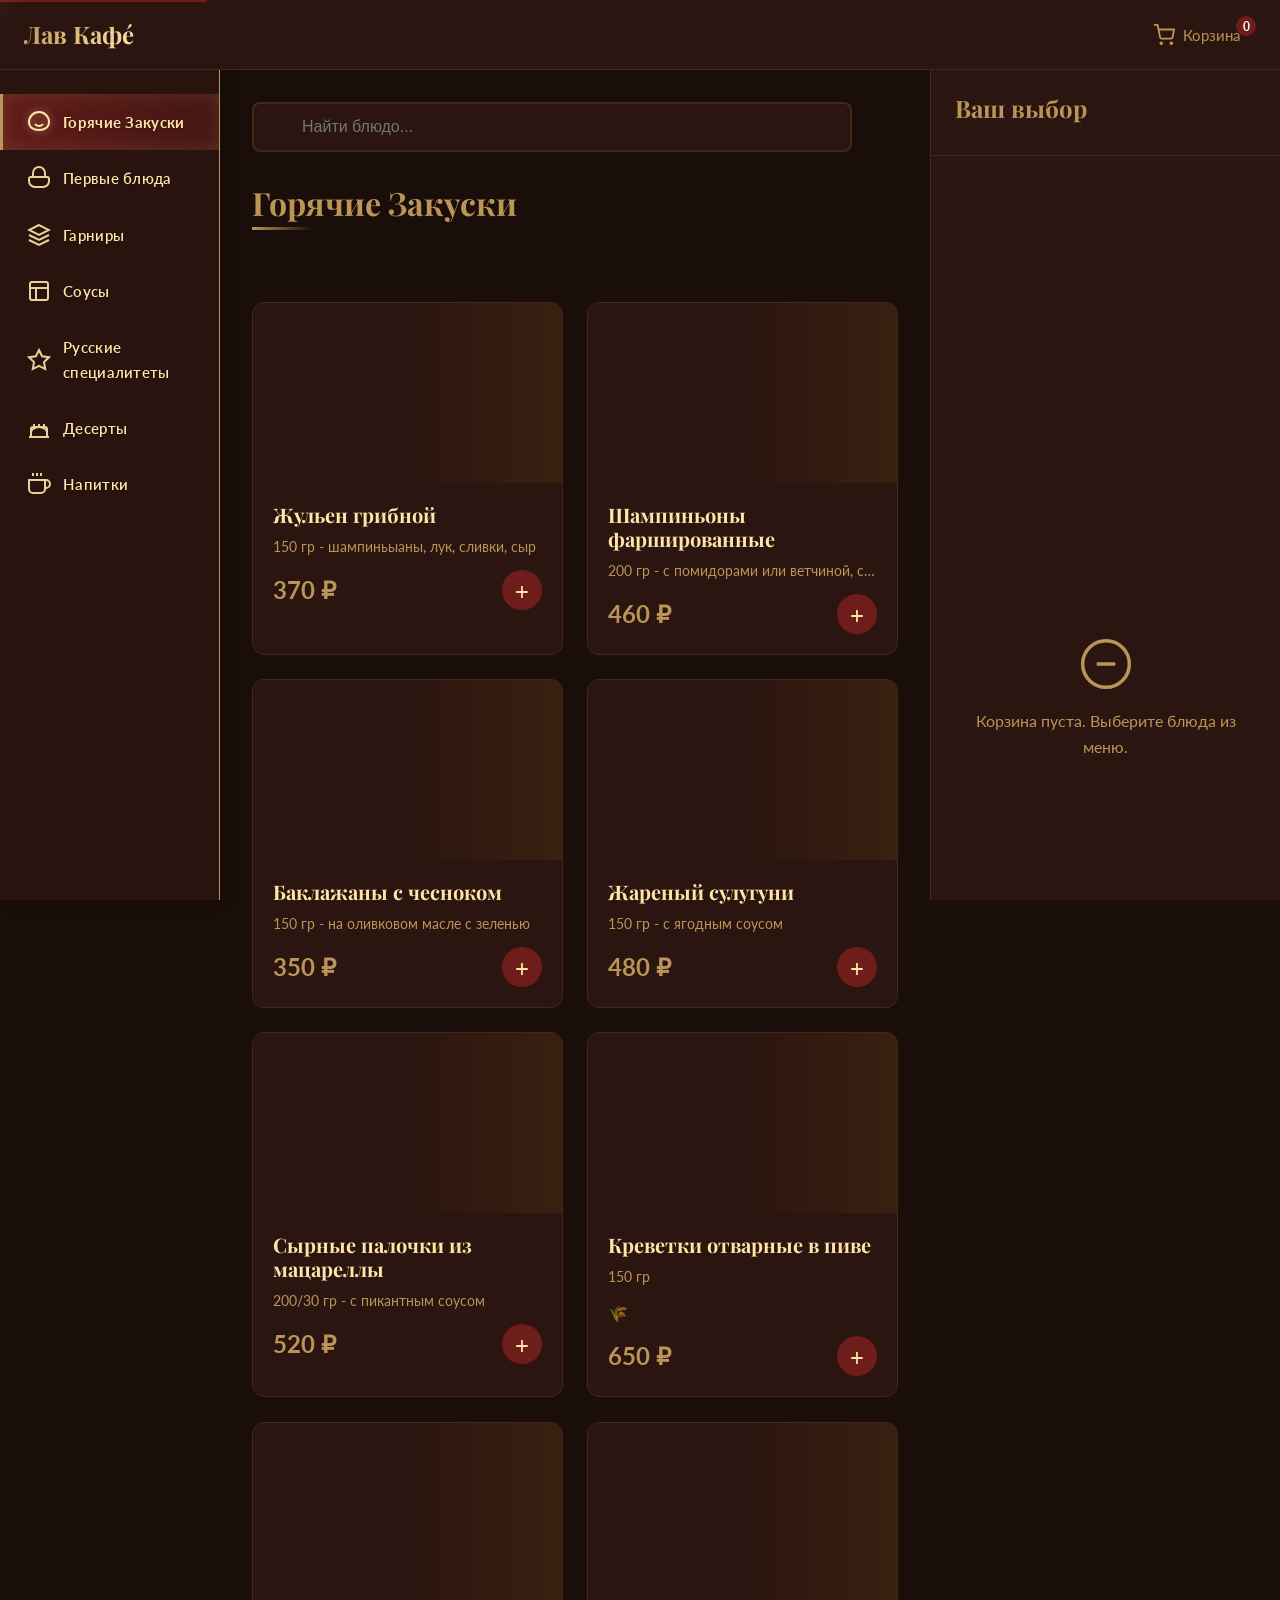
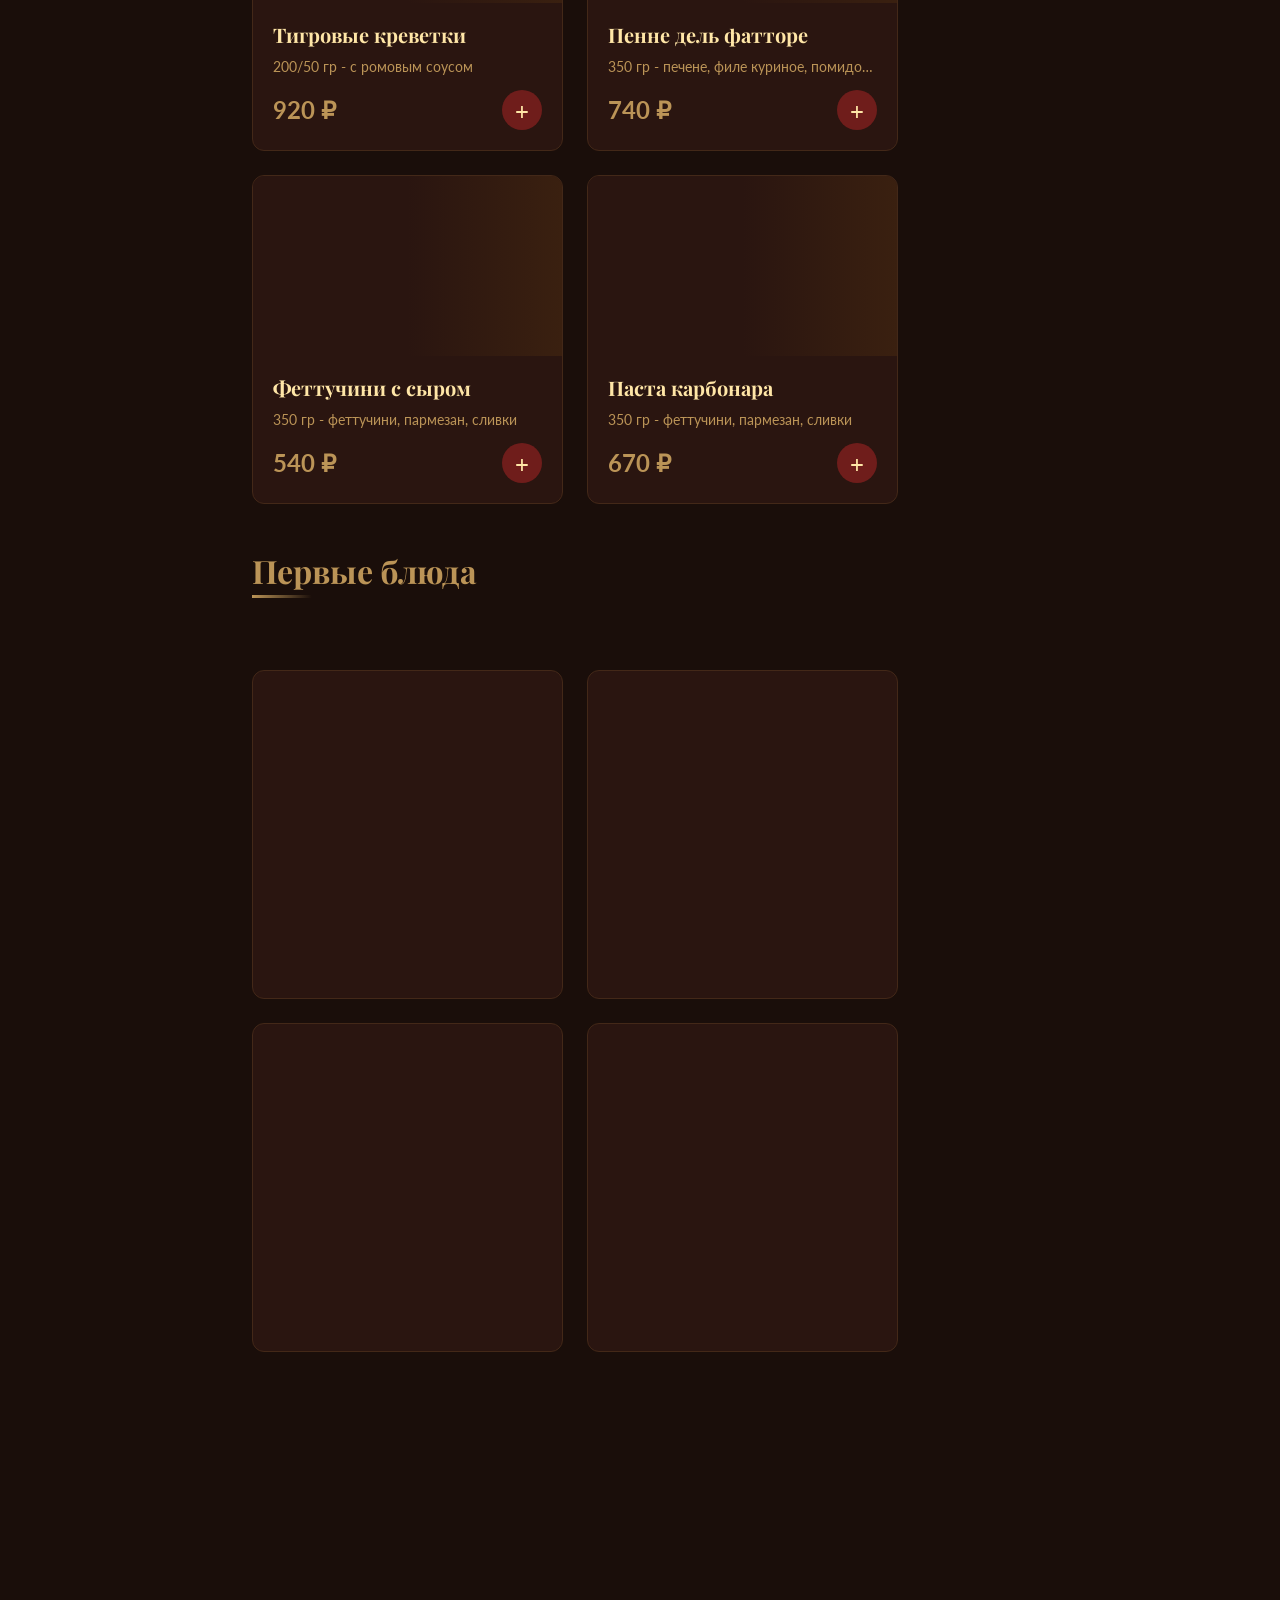
==== templates/menu.html @ f8b8e0e8 "Add files via upload" ====
<!DOCTYPE html>
<html lang="ru">
<head>
    <meta charset="UTF-8">
    <meta name="viewport" content="width=device-width, initial-scale=1.0">
    <title>Меню - Лав Кафé</title>
    <link rel="preconnect" href="https://fonts.googleapis.com">
    
    <!-- Preload des ressources critiques -->
    <link rel="preload" href="../static/css/base.css" as="style">
    <link rel="preload" href="../static/css/menu.css" as="style">
    <link rel="preload" href="../static/js/main.js" as="script">
    <link rel="preload" href="../static/js/cart.js" as="script">
    <link rel="preload" href="../static/js/menu.js" as="script">
    
    <link rel="stylesheet" href="../static/css/base.css">
    <link rel="stylesheet" href="../static/css/menu.css">
</head>
<body class="page-enter">
    <a href="#main-content" class="skip-link">Перейти к содержанию</a>
    
    <!-- TOP NAVBAR -->
    <nav class="navbar" role="navigation" aria-label="Основная навигация">
        <div class="navbar-content">
            <div class="navbar-left">
                <a href="index.html" class="logo-text">Лав Кафé</a>
            </div>
            
            <div class="navbar-center">
            </div>
            
            <div class="navbar-right">
                <button class="cart-toggle" id="cart-toggle-btn" type="button" aria-label="Корзина">
                    <svg aria-hidden="true" width="22" height="22" viewBox="0 0 24 24" fill="none" stroke="currentColor" stroke-width="2">
                        <circle cx="9" cy="21" r="1"></circle>
                        <circle cx="20" cy="21" r="1"></circle>
                        <path d="M1 1h4l2.68 13.39a2 2 0 0 0 2 1.61h9.72a2 2 0 0 0 2-1.61L23 6H6"></path>
                    </svg>
                    <span class="cart-text">Корзина</span>
                    <span class="cart-badge" id="cart-badge">0</span>
                </button>
                <button class="mobile-menu-btn" id="mobile-menu-btn">
                    <svg aria-hidden="true" width="24" height="24" viewBox="0 0 24 24" fill="none" stroke="currentColor" stroke-width="2">
                        <line x1="3" y1="12" x2="21" y2="12"></line>
                        <line x1="3" y1="6" x2="21" y2="6"></line>
                        <line x1="3" y1="18" x2="21" y2="18"></line>
                    </svg>
                </button>
            </div>
        </div>
    </nav>

    <!-- MAIN LAYOUT -->
    <div class="main-layout">
        <!-- CATEGORY SIDEBAR -->
        <aside class="category-sidebar" id="category-sidebar">
            <nav class="category-nav">
                <a href="#entrees" class="category-link active" data-category="entrees">
                    <span class="category-icon">
                        <svg width="24" height="24" viewBox="0 0 24 24" fill="none" stroke="currentColor" stroke-width="2">
                            <path d="M12 2a10 10 0 0 1 10 10c0 5-4 8-10 8s-10-3-10-8a10 10 0 0 1 10-10z"></path>
                            <path d="M8 14s1.5 2 4 2 4-2 4-2"></path>
                        </svg>
                    </span>
                    <span class="category-label">Горячие Закуски</span>
                </a>
                <a href="#soupes" class="category-link" data-category="soupes">
                    <span class="category-icon">
                        <svg width="24" height="24" viewBox="0 0 24 24" fill="none" stroke="currentColor" stroke-width="2">
                            <path d="M4 11h16a2 2 0 0 1 2 2v2a6 6 0 0 1-6 6H8a6 6 0 0 1-6-6v-2a2 2 0 0 1 2-2z"></path>
                            <path d="M6 11V7a6 6 0 0 1 12 0v4"></path>
                        </svg>
                    </span>
                    <span class="category-label">Первые блюда</span>
                </a>
                <a href="#plats" class="category-link" data-category="plats">
                    <span class="category-icon">
                        <svg width="24" height="24" viewBox="0 0 24 24" fill="none" stroke="currentColor" stroke-width="2">
                            <path d="M12 2L2 7l10 5 10-5-10-5z"></path>
                            <path d="M2 17l10 5 10-5"></path>
                            <path d="M2 12l10 5 10-5"></path>
                        </svg>
                    </span>
                    <span class="category-label">Гарниры</span>
                </a>
                <a href="#accompagnements" class="category-link" data-category="accompagnements">
                    <span class="category-icon">
                        <svg width="24" height="24" viewBox="0 0 24 24" fill="none" stroke="currentColor" stroke-width="2">
                            <rect x="3" y="3" width="18" height="18" rx="2" ry="2"></rect>
                            <line x1="3" y1="9" x2="21" y2="9"></line>
                            <line x1="9" y1="21" x2="9" y2="9"></line>
                        </svg>
                    </span>
                    <span class="category-label">Соусы</span>
                </a>
                <a href="#specialites" class="category-link" data-category="specialites">
                    <span class="category-icon">
                        <svg width="24" height="24" viewBox="0 0 24 24" fill="none" stroke="currentColor" stroke-width="2">
                            <path d="M12 2l3.09 6.26L22 9.27l-5 4.87 1.18 6.88L12 17.77l-6.18 3.25L7 14.14 2 9.27l6.91-1.01L12 2z"></path>
                        </svg>
                    </span>
                    <span class="category-label">Русские специалитеты</span>
                </a>
                <a href="#desserts" class="category-link" data-category="desserts">
                    <span class="category-icon">
                        <svg width="24" height="24" viewBox="0 0 24 24" fill="none" stroke="currentColor" stroke-width="2">
                            <path d="M20 21v-8a2 2 0 0 0-2-2H6a2 2 0 0 0-2 2v8"></path>
                            <path d="M4 16s.5-2 2-3 4-2 6-2 4.5 1 6 2 2 3 2 3"></path>
                            <path d="M2 21h20"></path>
                            <path d="M7 8v3M12 8v3M17 8v3"></path>
                        </svg>
                    </span>
                    <span class="category-label">Десерты</span>
                </a>
                <a href="#boissons" class="category-link" data-category="boissons">
                    <span class="category-icon">
                        <svg width="24" height="24" viewBox="0 0 24 24" fill="none" stroke="currentColor" stroke-width="2">
                            <path d="M18 8h1a4 4 0 0 1 0 8h-1"></path>
                            <path d="M2 8h16v9a4 4 0 0 1-4 4H6a4 4 0 0 1-4-4V8z"></path>
                            <line x1="6" y1="1" x2="6" y2="4"></line>
                            <line x1="10" y1="1" x2="10" y2="4"></line>
                            <line x1="14" y1="1" x2="14" y2="4"></line>
                        </svg>
                    </span>
                    <span class="category-label">Напитки</span>
                </a>
            </nav>
        </aside>

        <!-- MAIN CONTENT -->
        <main class="main-content" role="main" id="main-content">
            <!-- SEARCH BAR -->
            <div class="search-bar">
                <svg aria-hidden="true" class="search-icon" width="20" height="20" viewBox="0 0 24 24" fill="none" stroke="currentColor" stroke-width="2">
                    <circle cx="11" cy="11" r="8"></circle>
                    <path d="m21 21-4.35-4.35"></path>
                </svg>
                <input 
                    type="text" 
                    id="search-input" 
                    class="search-input" 
                    placeholder="Найти блюдо..."
                >
                <button class="search-clear" id="search-clear" style="display: none;">×</button>
            </div>

            <!-- MENU SECTIONS -->
            <div id="menu-container"></div>
            
            <!-- NO RESULTS MESSAGE -->
            <div class="no-results" id="no-results" style="display: none;">
                <svg aria-hidden="true" width="80" height="80" viewBox="0 0 24 24" fill="none" stroke="var(--color-text-muted)" stroke-width="1">
                    <circle cx="12" cy="12" r="10"></circle>
                    <line x1="12" y1="8" x2="12" y2="12"></line>
                    <line x1="12" y1="16" x2="12.01" y2="16"></line>
                </svg>
                <p>Блюда не найдены для "<span id="search-query"></span>"</p>
            </div>
        </main>

        <!-- CART PANEL -->
        <aside class="cart-panel" id="cart-panel" aria-label="Корзина">
            <div class="cart-header">
                <h3>Ваш выбор</h3>
                <div class="cart-table-info" id="cart-table-info"></div>
            </div>
            <div class="cart-content" id="cart-content"></div>
            <div class="cart-empty" id="cart-empty">
                <svg aria-hidden="true" width="56" height="56" viewBox="0 0 24 24" fill="none" stroke="var(--color-text-muted)" stroke-width="1.5">
                    <circle cx="12" cy="12" r="10"></circle>
                    <path d="M8 12h8"></path>
                </svg>
                <p>Корзина пуста. Выберите блюда из меню.</p>
            </div>
            <div class="cart-summary" id="cart-summary" style="display: none;">
                <div class="summary-row total">
                    <span>Итого</span>
                    <span id="total">0 ₽</span>
                </div>
                <button class="checkout-btn" id="clear-cart-btn" type="button">Очистить выбор</button>
            </div>
        </aside>
    </div>

    <!-- Mobile overlay + bottom bar -->
    <div class="cart-overlay" id="cart-overlay" aria-hidden="true"></div>
    <div class="mobile-bottom-bar" id="mobile-bottom-bar">
        <div class="bottom-bar-info">
            <div class="bottom-bar-count" id="bottom-bar-count">0 позиций</div>
            <div class="bottom-bar-total" id="bottom-bar-total">0 ₽</div>
        </div>
        <button class="bottom-bar-btn" id="bottom-bar-btn" type="button">Корзина</button>
    </div>
    
    <script src="../static/js/main.js" defer></script>
    <script src="../static/js/cart.js" defer></script>
    <script src="../static/js/menu.js" defer></script>
</body>
</html>
---- static/css/base.css ----
@import url('https://fonts.googleapis.com/css2?family=Playfair+Display:ital,wght@0,400;0,700;1,400&family=Lato:wght@300;400;700&display=swap');

:root {
  --color-crimson: #6F1D1B;
  --color-gold: #BB9457;
  --color-dark-brown: #432818;
  --color-amber: #99582A;
  --color-cream: #FFE6A7;
  --color-bg: #1a0e0a;
  --color-text: #FFE6A7;
  --color-text-muted: #BB9457;
  --color-surface: #2a1510;
  --color-border: #432818;
  --font-display: 'Playfair Display', serif;
  --font-body: 'Lato', sans-serif;
  --radius: 12px;
  --transition: 0.3s ease;
  --z-navbar: 100;
  --z-sidebar: 150;
  --z-overlay: 199;
  --z-modal: 200;
  --z-toast: 300;
  --z-cursor: 9999;
}

*,
*::before,
*::after {
  box-sizing: border-box;
  margin: 0;
  padding: 0;
}

html {
  scroll-behavior: smooth;
  font-size: 16px;
}

body {
  font-family: var(--font-body);
  background-color: var(--color-bg);
  color: var(--color-text);
  line-height: 1.6;
  -webkit-font-smoothing: antialiased;
  -moz-osx-font-smoothing: grayscale;
}

h1, h2, h3, h4, h5, h6 {
  font-family: var(--font-display);
  font-weight: 700;
  line-height: 1.2;
  margin-bottom: 1rem;
}

h1 {
  font-size: clamp(2.5rem, 5vw, 4rem);
}

h2 {
  font-size: clamp(2rem, 4vw, 3rem);
}

h3 {
  font-size: clamp(1.5rem, 3vw, 2rem);
}

p {
  margin-bottom: 1rem;
}

a {
  color: var(--color-gold);
  text-decoration: none;
  transition: color var(--transition);
}

a:hover {
  color: var(--color-cream);
}

img {
  max-width: 100%;
  height: auto;
  display: block;
}

button {
  font-family: var(--font-body);
  cursor: pointer;
  border: none;
  background: none;
  transition: all var(--transition);
}

.container {
  width: 100%;
  max-width: 1200px;
  margin: 0 auto;
  padding: 0 1.5rem;
}

.btn {
  display: inline-block;
  padding: 1rem 2.5rem;
  font-size: 1rem;
  font-weight: 700;
  text-transform: uppercase;
  letter-spacing: 1px;
  border-radius: var(--radius);
  transition: all var(--transition);
  cursor: pointer;
  text-align: center;
}

[data-theme='dark'] {
  --color-crimson: #a8382d;
  --color-gold: #d3b06c;
  --color-dark-brown: #3e2721;
  --color-amber: #b56a2f;
  --color-cream: #f9f1d7;
  --color-bg: #1a120f;
  --color-text: #f3e7dd;
  --color-text-muted: #d1b39a;
  --color-surface: #291b14;
  --color-border: #5d3f2c;
}

.btn-primary {
  background: var(--color-crimson);
  color: var(--color-cream);
  border: 2px solid var(--color-crimson);
}

.btn-primary:hover {
  background: transparent;
  color: var(--color-crimson);
  transform: translateY(-2px);
  box-shadow: 0 8px 20px rgba(111, 29, 27, 0.3);
}

.btn-outline {
  background: transparent;
  color: var(--color-gold);
  border: 2px solid var(--color-gold);
}

.btn-outline:hover {
  background: var(--color-gold);
  color: var(--color-dark-brown);
  transform: translateY(-2px);
  box-shadow: 0 8px 20px rgba(187, 148, 87, 0.3);
}

.section {
  padding: 5rem 0;
}

.section-title {
  text-align: center;
  margin-bottom: 3rem;
  position: relative;
}

.section-title::after {
  content: '';
  display: block;
  width: 80px;
  height: 3px;
  background: linear-gradient(90deg, transparent, var(--color-gold), transparent);
  margin: 1rem auto 0;
}

@media (max-width: 768px) {
  .section {
    padding: 3rem 0;
  }
  
  .btn {
    padding: 0.875rem 2rem;
    font-size: 0.9rem;
  }
}

body {
  opacity: 1;
  transition: opacity 0.4s ease, transform 0.4s ease;
}

body.page-exit {
  opacity: 0;
  transform: translateY(-12px);
}

body.page-enter {
  opacity: 0;
  transform: translateY(12px);
}

.ripple {
  position: absolute;
  border-radius: 50%;
  background: radial-gradient(circle, rgba(187, 148, 87, 0.4) 0%, rgba(187, 148, 87, 0) 70%);
  transform: scale(0);
  animation: rippleEffect 0.6s ease-out;
  pointer-events: none;
}

@keyframes rippleEffect {
  to {
    transform: scale(3);
    opacity: 0;
  }
}

.cursor-glow {
  position: fixed;
  width: 40px;
  height: 40px;
  border-radius: 50%;
  background: radial-gradient(circle, rgba(187, 148, 87, 0.3) 0%, rgba(187, 148, 87, 0) 70%);
  pointer-events: none;
  z-index: var(--z-cursor);
  mix-blend-mode: screen;
  opacity: 0.15;
  transform: translate(-50%, -50%);
}

@media (max-width: 1024px) {
  .cursor-glow {
    display: none;
  }
}

.reveal {
  opacity: 0;
  transform: translateY(30px);
  transition: opacity 0.6s ease, transform 0.6s ease;
}

.reveal.visible {
  opacity: 1;
  transform: translateY(0);
}

.reveal-item {
  opacity: 0;
  transform: translateY(20px);
  transition: opacity 0.5s ease, transform 0.5s ease;
}

.reveal-item.visible {
  opacity: 1;
  transform: translateY(0);
}

*:focus-visible {
  outline: 2px solid var(--color-gold);
  outline-offset: 3px;
}

.skip-link {
  position: absolute;
  top: -40px;
  left: 0;
  background: var(--color-crimson);
  color: var(--color-cream);
  padding: 0.5rem 1rem;
  text-decoration: none;
  z-index: var(--z-toast);
  transition: top 0.3s ease;
}

.skip-link:focus {
  top: 0;
}

/* ===================================
   TOAST NOTIFICATION SYSTEM
   =================================== */

.toast-container {
  position: fixed;
  top: 1rem;
  right: 1rem;
  z-index: var(--z-toast);
  display: flex;
  flex-direction: column;
  gap: 0.75rem;
  pointer-events: none;
  max-width: 400px;
}

.toast {
  background: var(--color-surface);
  border: 1px solid var(--color-border);
  border-radius: var(--radius);
  padding: 1rem 1.25rem;
  box-shadow: 0 8px 24px rgba(0, 0, 0, 0.4);
  display: flex;
  align-items: flex-start;
  gap: 0.75rem;
  pointer-events: auto;
  animation: toastSlideIn 0.3s ease-out;
  transition: all 0.3s ease;
  min-width: 300px;
  position: relative;
  overflow: hidden;
}

.toast::before {
  content: '';
  position: absolute;
  left: 0;
  top: 0;
  bottom: 0;
  width: 4px;
  background: var(--color-gold);
}

.toast.toast-success::before {
  background: #4ade80;
}

.toast.toast-error::before {
  background: #ef4444;
}

.toast.toast-warning::before {
  background: #f59e0b;
}

.toast.toast-info::before {
  background: #3b82f6;
}

.toast-icon {
  flex-shrink: 0;
  width: 24px;
  height: 24px;
  display: flex;
  align-items: center;
  justify-content: center;
}

.toast-icon svg {
  width: 100%;
  height: 100%;
}

.toast.toast-success .toast-icon {
  color: #4ade80;
}

.toast.toast-error .toast-icon {
  color: #ef4444;
}

.toast.toast-warning .toast-icon {
  color: #f59e0b;
}

.toast.toast-info .toast-icon {
  color: #3b82f6;
}

.toast-content {
  flex: 1;
  min-width: 0;
}

.toast-title {
  font-weight: 600;
  color: var(--color-cream);
  margin-bottom: 0.25rem;
  font-size: 0.95rem;
}

.toast-message {
  color: var(--color-text-muted);
  font-size: 0.875rem;
  line-height: 1.4;
}

.toast-close {
  flex-shrink: 0;
  background: none;
  border: none;
  color: var(--color-text-muted);
  cursor: pointer;
  padding: 0;
  width: 20px;
  height: 20px;
  display: flex;
  align-items: center;
  justify-content: center;
  transition: color 0.2s ease;
  font-size: 1.25rem;
  line-height: 1;
}

.toast-close:hover {
  color: var(--color-cream);
}

.toast.toast-exit {
  animation: toastSlideOut 0.3s ease-in forwards;
}

@keyframes toastSlideIn {
  from {
    transform: translateX(calc(100% + 1rem));
    opacity: 0;
  }
  to {
    transform: translateX(0);
    opacity: 1;
  }
}

@keyframes toastSlideOut {
  from {
    transform: translateX(0);
    opacity: 1;
  }
  to {
    transform: translateX(calc(100% + 1rem));
    opacity: 0;
  }
}

/* Progress bar pour le timer */
.toast-progress {
  position: absolute;
  bottom: 0;
  left: 0;
  right: 0;
  height: 3px;
  background: rgba(187, 148, 87, 0.3);
  overflow: hidden;
}

.toast-progress-bar {
  height: 100%;
  background: var(--color-gold);
  animation: toastProgress 5s linear forwards;
}

.toast.toast-success .toast-progress-bar {
  background: #4ade80;
}

.toast.toast-error .toast-progress-bar {
  background: #ef4444;
}

.toast.toast-warning .toast-progress-bar {
  background: #f59e0b;
}

.toast.toast-info .toast-progress-bar {
  background: #3b82f6;
}

@keyframes toastProgress {
  from {
    transform: translateX(0);
  }
  to {
    transform: translateX(-100%);
  }
}

/* Responsive */
@media (max-width: 768px) {
  .toast-container {
    top: auto;
    bottom: 1rem;
    right: 1rem;
    left: 1rem;
    max-width: none;
  }
  
  .toast {
    min-width: 0;
  }
  
  @keyframes toastSlideIn {
    from {
      transform: translateY(calc(100% + 1rem));
      opacity: 0;
    }
    to {
      transform: translateY(0);
      opacity: 1;
    }
  }
  
  @keyframes toastSlideOut {
    from {
      transform: translateY(0);
      opacity: 1;
    }
    to {
      transform: translateY(calc(100% + 1rem));
      opacity: 0;
    }
  }
}

/* ===================================
   PAGE LOADER
   =================================== */

.page-loader {
  position: fixed;
  inset: 0;
  background: var(--color-bg);
  display: flex;
  flex-direction: column;
  align-items: center;
  justify-content: center;
  z-index: 10000;
  opacity: 0;
  pointer-events: none;
  transition: opacity 0.3s ease;
}

.page-loader.active {
  opacity: 1;
  pointer-events: auto;
}

.loader-spinner {
  width: 60px;
  height: 60px;
  position: relative;
  margin-bottom: 1.5rem;
}

.loader-spinner::before,
.loader-spinner::after {
  content: '';
  position: absolute;
  inset: 0;
  border-radius: 50%;
  border: 3px solid transparent;
}

.loader-spinner::before {
  border-top-color: var(--color-gold);
  border-right-color: var(--color-gold);
  animation: loaderSpin 1.2s cubic-bezier(0.5, 0, 0.5, 1) infinite;
}

.loader-spinner::after {
  border-top-color: var(--color-cream);
  border-right-color: var(--color-cream);
  animation: loaderSpin 1.2s cubic-bezier(0.5, 0, 0.5, 1) infinite;
  animation-delay: 0.15s;
  opacity: 0.6;
}

@keyframes loaderSpin {
  0% {
    transform: rotate(0deg);
  }
  100% {
    transform: rotate(360deg);
  }
}

.loader-text {
  font-family: var(--font-display);
  font-size: 1.125rem;
  color: var(--color-gold);
  letter-spacing: 0.05em;
  animation: loaderPulse 1.5s ease-in-out infinite;
}

@keyframes loaderPulse {
  0%, 100% {
    opacity: 0.6;
  }
  50% {
    opacity: 1;
  }
}

.loader-ornament {
  width: 80px;
  height: 20px;
  margin-top: 1rem;
  opacity: 0.5;
}

/* Alternative: Barre de progression */
.loader-progress {
  width: 200px;
  height: 3px;
  background: rgba(187, 148, 87, 0.2);
  border-radius: 2px;
  overflow: hidden;
  margin-top: 1rem;
}

.loader-progress-bar {
  height: 100%;
  background: linear-gradient(90deg, var(--color-gold), var(--color-cream), var(--color-gold));
  background-size: 200% 100%;
  animation: loaderProgress 1.5s ease-in-out infinite;
}

@keyframes loaderProgress {
  0% {
    transform: translateX(-100%);
  }
  100% {
    transform: translateX(100%);
  }
}

/* ===================================
   NETWORK STATUS BANNER
   =================================== */

.network-status {
  position: fixed;
  top: 0;
  left: 0;
  right: 0;
  padding: 0.75rem 1rem;
  text-align: center;
  font-size: 0.875rem;
  font-weight: 600;
  z-index: 9999;
  transform: translateY(-100%);
  transition: transform 0.3s ease;
  display: flex;
  align-items: center;
  justify-content: center;
  gap: 0.5rem;
}

.network-status.show {
  transform: translateY(0);
}

.network-status.offline {
  background: linear-gradient(135deg, #dc2626 0%, #991b1b 100%);
  color: white;
}

.network-status.online {
  background: linear-gradient(135deg, #16a34a 0%, #15803d 100%);
  color: white;
}

.network-status-icon {
  width: 20px;
  height: 20px;
  display: flex;
  align-items: center;
  justify-content: center;
}

.network-status-icon svg {
  width: 100%;
  height: 100%;
}

@keyframes networkPulse {
  0%, 100% {
    opacity: 1;
  }
  50% {
    opacity: 0.6;
  }
}

/* ===================================
   MICRO-ANIMATIONS
   =================================== */

/* Effet press sur les boutons */
.btn,
button,
.payment-method-card,
.menu-item,
.cart-toggle,
.mobile-menu-btn,
.checkout-btn,
.auth-button {
  transition: transform 0.15s ease, box-shadow 0.15s ease;
}

.btn:active,
button:active,
.payment-method-card:active,
.cart-toggle:active,
.mobile-menu-btn:active,
.checkout-btn:active,
.auth-button:active {
  transform: scale(0.97);
}

/* Animation de focus améliorée pour les inputs */
input:focus,
textarea:focus,
select:focus {
  outline: none;
  border-color: var(--color-gold);
  box-shadow: 0 0 0 3px rgba(187, 148, 87, 0.2);
  transform: translateY(-1px);
  transition: all 0.2s ease;
}

/* Animation subtile au focus */
@keyframes inputFocusPulse {
  0% {
    box-shadow: 0 0 0 0 rgba(187, 148, 87, 0.4);
  }
  100% {
    box-shadow: 0 0 0 6px rgba(187, 148, 87, 0);
  }
}

input:focus,
textarea:focus {
  animation: inputFocusPulse 0.6s ease-out;
}

/* Hover avec élévation sur les items du menu */
.menu-item {
  transition: transform 0.2s ease, box-shadow 0.2s ease;
}

.menu-item:hover {
  transform: translateY(-2px);
  box-shadow: 0 8px 16px rgba(0, 0, 0, 0.3);
}

/* Animation bounce pour ajout au panier */
@keyframes cartBounce {
  0%, 100% {
    transform: scale(1);
  }
  25% {
    transform: scale(1.15);
  }
  50% {
    transform: scale(0.95);
  }
  75% {
    transform: scale(1.05);
  }
}

.cart-badge.animate {
  animation: cartBounce 0.4s ease;
}

/* Animation slide pour les items ajoutés */
@keyframes slideInCart {
  from {
    opacity: 0;
    transform: translateX(20px);
  }
  to {
    opacity: 1;
    transform: translateX(0);
  }
}

.cart-item.new {
  animation: slideInCart 0.3s ease-out;
}

/* Animation count-up pour les compteurs */
@keyframes countUp {
  from {
    opacity: 0;
    transform: translateY(10px);
  }
  to {
    opacity: 1;
    transform: translateY(0);
  }
}

.count-animate {
  animation: countUp 0.3s ease-out;
}

/* Effet de pulsation pour les badges */
@keyframes badgePulse {
  0%, 100% {
    transform: scale(1);
  }
  50% {
    transform: scale(1.1);
  }
}

.cart-badge:not(:empty) {
  animation: badgePulse 0.3s ease;
}

/* Transition fluide pour les changements de prix */
.price,
.total-amount,
.subtotal,
.service {
  transition: color 0.2s ease, transform 0.2s ease;
}

.price.updated,
.total-amount.updated {
  animation: priceUpdate 0.4s ease;
}

@keyframes priceUpdate {
  0%, 100% {
    transform: scale(1);
  }
  50% {
    transform: scale(1.05);
    color: var(--color-gold);
  }
}

/* Hover sur les liens et boutons */
a,
.btn,
button {
  transition: color 0.15s ease, background-color 0.15s ease, transform 0.15s ease;
}

/* Animation de chargement pour les boutons */
@keyframes buttonLoading {
  0%, 100% {
    opacity: 0.6;
  }
  50% {
    opacity: 1;
  }
}

button.loading,
.btn.loading {
  pointer-events: none;
  animation: buttonLoading 1s ease-in-out infinite;
}

/* Effet ripple déjà géré par initButtonRipple() dans main.js */

/* Transition pour les cartes */
.step-card,
.payment-method-card,
.order-details-card {
  transition: transform 0.2s ease, box-shadow 0.2s ease;
}

.step-card:hover,
.payment-method-card:hover {
  transform: translateY(-3px);
  box-shadow: 0 12px 24px rgba(0, 0, 0, 0.4);
}

/* Animation pour les éléments qui apparaissent */
.fade-in {
  animation: fadeIn 0.3s ease-in;
}

@keyframes fadeIn {
  from {
    opacity: 0;
  }
  to {
    opacity: 1;
  }
}

/* Animation pour les éléments qui disparaissent */
.fade-out {
  animation: fadeOut 0.3s ease-out forwards;
}

@keyframes fadeOut {
  from {
    opacity: 1;
  }
  to {
    opacity: 0;
  }
}

/* Shake animation pour les erreurs */
@keyframes shake {
  0%, 100% {
    transform: translateX(0);
  }
  10%, 30%, 50%, 70%, 90% {
    transform: translateX(-5px);
  }
  20%, 40%, 60%, 80% {
    transform: translateX(5px);
  }
}

.shake {
  animation: shake 0.4s ease;
}

/* Optimisation des performances */
.btn,
button,
.menu-item,
.cart-item,
input,
textarea {
  will-change: transform;
}

/* Désactiver les animations si l'utilisateur préfère */
@media (prefers-reduced-motion: reduce) {
  *,
  *::before,
  *::after {
    animation-duration: 0.01ms !important;
    animation-iteration-count: 1 !important;
    transition-duration: 0.01ms !important;
  }
}
---- static/css/menu.css ----
body {
  padding-top: 70px;
}

.navbar {
  position: fixed;
  top: 0;
  left: 0;
  right: 0;
  background: var(--color-surface);
  border-bottom: 1px solid var(--color-border);
  z-index: 100;
  height: 70px;
}

.navbar-content {
  display: flex;
  align-items: center;
  justify-content: space-between;
  height: 100%;
  padding: 0 1.5rem;
  max-width: 1920px;
  margin: 0 auto;
}

.navbar-left .logo-text {
  font-family: var(--font-display);
  font-size: 1.5rem;
  background: linear-gradient(135deg, #BB9457 0%, #FFE6A7 100%);
  -webkit-background-clip: text;
  -webkit-text-fill-color: transparent;
  background-clip: text;
}

.navbar-center .table-badge {
  background: var(--color-crimson);
  color: var(--color-cream);
  padding: 0.5rem 1.25rem;
  border-radius: 20px;
  font-weight: 700;
  font-size: 0.95rem;
}

.navbar-right {
  display: flex;
  align-items: center;
  gap: 1rem;
}

.cart-toggle {
  display: flex;
  align-items: center;
  gap: 0.5rem;
  background: transparent;
  color: var(--color-gold);
  padding: 0.5rem 1rem;
  border-radius: 8px;
  transition: all var(--transition);
  position: relative;
}

.cart-toggle:hover {
  background: rgba(187, 148, 87, 0.1);
}

.cart-badge {
  position: absolute;
  top: 0;
  right: 0;
  background: var(--color-crimson);
  color: white;
  width: 20px;
  height: 20px;
  border-radius: 50%;
  font-size: 0.75rem;
  font-weight: 700;
  display: flex;
  align-items: center;
  justify-content: center;
}

.cart-text {
  font-size: 0.95rem;
}

.mobile-menu-btn {
  display: none;
  color: var(--color-gold);
  padding: 0.5rem;
}

.main-layout {
  display: flex;
  min-height: calc(100vh - 70px);
  max-width: 1920px;
  margin: 0 auto;
}

.category-sidebar {
  width: 220px;
  background: rgba(42, 21, 16, 0.95);
  backdrop-filter: blur(10px);
  border-right: 1px solid var(--color-gold);
  position: sticky;
  top: 70px;
  height: calc(100vh - 70px);
  overflow-y: auto;
  flex-shrink: 0;
  box-shadow: 2px 0 12px rgba(0, 0, 0, 0.3);
}

.category-nav {
  padding: 1.5rem 0;
}

.category-link {
  display: flex;
  align-items: center;
  gap: 0.75rem;
  padding: 1rem 1.5rem;
  color: var(--color-cream);
  transition: all var(--transition);
  border-left: 3px solid transparent;
  position: relative;
  z-index: 1;
  cursor: pointer;
}

.category-link::before {
  content: '';
  position: absolute;
  inset: 0;
  background: rgba(187, 148, 87, 0.05);
  opacity: 0;
  transition: opacity var(--transition);
}

.category-link:hover {
  background: rgba(187, 148, 87, 0.15);
  color: var(--color-gold);
}

.category-link:hover::before {
  opacity: 1;
}

.category-link.active {
  background: linear-gradient(90deg, rgba(111, 29, 27, 0.8), rgba(111, 29, 27, 0.4));
  color: var(--color-cream);
  border-left-color: var(--color-gold);
  box-shadow: inset 0 0 20px rgba(187, 148, 87, 0.2);
}

.category-icon {
  display: flex;
  align-items: center;
  justify-content: center;
  width: 24px;
  height: 24px;
}

.category-icon svg {
  transition: transform var(--transition);
  stroke: currentColor;
  opacity: 0.9;
}

.category-link:hover .category-icon svg {
  transform: scale(1.1);
  opacity: 1;
}

.category-link.active .category-icon svg {
  opacity: 1;
  filter: drop-shadow(0 0 4px rgba(255, 230, 167, 0.5));
}

.category-label {
  font-size: 0.95rem;
  font-weight: 600;
  letter-spacing: 0.3px;
  text-shadow: 0 1px 2px rgba(0, 0, 0, 0.3);
}

.category-link.active .category-label {
  font-weight: 700;
}

.main-content {
  flex: 1;
  padding: 2rem;
  overflow-y: auto;
}

.search-bar {
  position: relative;
  max-width: 600px;
  margin-bottom: 2rem;
}

.search-icon {
  position: absolute;
  left: 1rem;
  top: 50%;
  transform: translateY(-50%);
  color: var(--color-text-muted);
  pointer-events: none;
}

.search-input {
  width: 100%;
  padding: 0.875rem 3rem 0.875rem 3rem;
  background: var(--color-surface);
  border: 2px solid var(--color-border);
  border-radius: 8px;
  color: var(--color-cream);
  font-size: 1rem;
  transition: all var(--transition);
  outline: none;
}

.search-input:focus {
  border-color: var(--color-gold);
  box-shadow: 0 0 0 3px rgba(187, 148, 87, 0.2);
}

.search-clear {
  position: absolute;
  right: 1rem;
  top: 50%;
  transform: translateY(-50%);
  background: none;
  border: none;
  color: var(--color-text-muted);
  font-size: 1.5rem;
  cursor: pointer;
  padding: 0.25rem 0.5rem;
  transition: color var(--transition);
}

.search-clear:hover {
  color: var(--color-cream);
}

.menu-section {
  margin-bottom: 3rem;
  content-visibility: auto;
  contain-intrinsic-size: 1px 900px;
}

.section-header {
  margin-bottom: 1.5rem;
}

.logo-text {
  font-family: var(--font-display);
  font-size: 1.5rem;
  color: var(--color-gold);
  font-weight: 700;
  text-decoration: none;
  transition: all var(--transition);
  cursor: pointer;
}

.logo-text:hover {
  color: var(--color-cream);
  text-shadow: 0 0 12px rgba(187, 148, 87, 0.6);
  transform: scale(1.02);
}

.section-title {
  font-family: var(--font-display);
  font-size: 2rem;
  color: var(--color-gold);
  position: relative;
  display: inline-block;
  padding-bottom: 0.5rem;
}

.section-title::after {
  content: '';
  position: absolute;
  bottom: 0;
  left: 0;
  width: 60px;
  height: 3px;
  background: linear-gradient(90deg, var(--color-gold), transparent);
}

.menu-grid {
  display: grid;
  grid-template-columns: repeat(auto-fill, minmax(300px, 1fr));
  gap: 1.5rem;
}

.menu-item {
  background: var(--color-surface);
  border: 1px solid var(--color-border);
  border-radius: var(--radius);
  overflow: hidden;
  transition: all var(--transition);
  cursor: pointer;
  content-visibility: auto;
  contain-intrinsic-size: 1px 320px;
}

.menu-item:hover {
  border-color: var(--color-gold);
  transform: translateY(-4px);
  box-shadow: 0 8px 24px rgba(187, 148, 87, 0.2);
}

.menu-item.just-added {
  animation: itemAddedFlash 0.45s ease;
}

@keyframes itemAddedFlash {
  0% {
    box-shadow: 0 0 0 rgba(187, 148, 87, 0);
    transform: translateY(0);
    border-color: var(--color-border);
  }
  45% {
    box-shadow: 0 10px 30px rgba(187, 148, 87, 0.28);
    transform: translateY(-2px);
    border-color: var(--color-gold);
  }
  100% {
    box-shadow: 0 0 0 rgba(187, 148, 87, 0);
    transform: translateY(0);
    border-color: var(--color-border);
  }
}

.item-image {
  width: 100%;
  height: 180px;
  background: linear-gradient(90deg, #2a1510 25%, #3a2010 50%, #2a1510 75%);
  background-size: 200% 100%;
  animation: shimmer 1.8s infinite;
  position: relative;
}

@keyframes shimmer {
  0% { background-position: -200% 0; }
  100% { background-position: 200% 0; }
}

.item-badge {
  position: absolute;
  top: 0.75rem;
  left: 0.75rem;
  padding: 0.375rem 0.75rem;
  border-radius: 6px;
  font-size: 0.75rem;
  font-weight: 700;
  text-transform: uppercase;
  letter-spacing: 0.5px;
}

.item-badge.populaire {
  background: var(--color-crimson);
  color: var(--color-cream);
}

.item-badge.nouveau {
  background: var(--color-amber);
  color: var(--color-cream);
}

.item-content {
  padding: 1.25rem;
}

.item-name {
  font-family: var(--font-display);
  font-size: 1.25rem;
  color: var(--color-cream);
  margin-bottom: 0.5rem;
}

.item-description {
  color: var(--color-text-muted);
  font-size: 0.9rem;
  margin-bottom: 0.75rem;
  overflow: hidden;
  text-overflow: ellipsis;
  white-space: nowrap;
}

.item-allergens {
  display: flex;
  gap: 0.5rem;
  margin-bottom: 1rem;
}

.allergen-icon {
  width: 20px;
  height: 20px;
  opacity: 0.6;
}

.item-footer {
  display: flex;
  align-items: center;
  justify-content: space-between;
}

.item-price {
  font-size: 1.5rem;
  font-weight: 700;
  color: var(--color-gold);
}

.add-to-cart-btn {
  width: 40px;
  height: 40px;
  border-radius: 50%;
  background: var(--color-crimson);
  color: var(--color-cream);
  border: none;
  font-size: 1.5rem;
  display: flex;
  align-items: center;
  justify-content: center;
  cursor: pointer;
  transition: all var(--transition);
  position: relative;
}

.add-to-cart-btn:hover {
  background: var(--color-gold);
  color: var(--color-dark-brown);
  transform: scale(1.1);
}

.add-to-cart-btn:active {
  animation: addPulse 0.3s ease;
}

@keyframes addPulse {
  0%, 100% { transform: scale(1); }
  50% { transform: scale(1.2); }
}

.no-results {
  text-align: center;
  padding: 4rem 2rem;
  color: var(--color-text-muted);
}

.no-results p {
  font-size: 1.1rem;
  margin-top: 1rem;
}

.cart-panel {
  width: 350px;
  background: var(--color-surface);
  border-left: 1px solid var(--color-border);
  position: sticky;
  top: 70px;
  height: calc(100vh - 70px);
  display: flex;
  flex-direction: column;
  flex-shrink: 0;
}

.cart-header {
  padding: 1.5rem;
  border-bottom: 1px solid var(--color-border);
}

.cart-header h3 {
  font-family: var(--font-display);
  font-size: 1.5rem;
  color: var(--color-gold);
  margin-bottom: 0.5rem;
}

.cart-table-info {
  font-size: 0.9rem;
  color: var(--color-text-muted);
}

.cart-content {
  flex: 1;
  overflow-y: auto;
  padding: 1rem;
}

.cart-item {
  background: rgba(67, 40, 24, 0.3);
  border-radius: 8px;
  padding: 1rem;
  margin-bottom: 0.75rem;
  position: relative;
  transition: opacity 0.22s ease, transform 0.22s ease, max-height 0.22s ease, margin 0.22s ease, padding 0.22s ease;
  max-height: 200px;
  opacity: 1;
}

.cart-item.removing {
  opacity: 0;
  transform: translateX(-12px);
  max-height: 0;
  margin-bottom: 0;
  padding-top: 0;
  padding-bottom: 0;
  overflow: hidden;
}

.cart-item-header {
  display: flex;
  justify-content: space-between;
  align-items: flex-start;
  margin-bottom: 0.75rem;
}

.cart-item-name {
  font-weight: 600;
  color: var(--color-cream);
  font-size: 0.95rem;
  flex: 1;
  padding-right: 0.5rem;
}

.cart-item-remove {
  background: none;
  border: none;
  color: var(--color-text-muted);
  font-size: 1.25rem;
  cursor: pointer;
  padding: 0;
  line-height: 1;
  transition: color var(--transition);
}

.cart-item-remove:hover {
  color: #d32f2f;
}

.cart-item-footer {
  display: flex;
  justify-content: space-between;
  align-items: center;
}

.quantity-controls {
  display: flex;
  align-items: center;
  gap: 0.75rem;
  background: var(--color-bg);
  border-radius: 6px;
  padding: 0.25rem 0.5rem;
}

.qty-btn {
  background: none;
  border: none;
  color: var(--color-gold);
  font-size: 1.25rem;
  cursor: pointer;
  padding: 0.25rem 0.5rem;
  transition: color var(--transition);
  line-height: 1;
}

.qty-btn:hover {
  color: var(--color-cream);
}

.qty-value {
  color: var(--color-cream);
  font-weight: 600;
  min-width: 20px;
  text-align: center;
}

.cart-item-price {
  color: var(--color-gold);
  font-weight: 700;
  font-size: 1rem;
}

.cart-empty {
  flex: 1;
  display: flex;
  flex-direction: column;
  align-items: center;
  justify-content: center;
  padding: 2rem;
  text-align: center;
}

.cart-empty p {
  color: var(--color-text-muted);
  margin-top: 1rem;
}

.cart-summary {
  padding: 1.5rem;
  border-top: 1px solid var(--color-border);
  background: rgba(67, 40, 24, 0.2);
}

.summary-row {
  display: flex;
  justify-content: space-between;
  margin-bottom: 0.75rem;
  color: var(--color-text);
  font-size: 0.95rem;
}

.summary-row.total {
  font-size: 1.25rem;
  font-weight: 700;
  color: var(--color-gold);
  padding-top: 0.75rem;
  border-top: 1px solid var(--color-border);
  margin-top: 0.5rem;
}

.checkout-btn {
  width: 100%;
  padding: 1rem;
  background: var(--color-crimson);
  color: var(--color-cream);
  border: 2px solid var(--color-crimson);
  border-radius: 8px;
  font-size: 1rem;
  font-weight: 700;
  text-transform: uppercase;
  letter-spacing: 0.5px;
  cursor: pointer;
  transition: all var(--transition);
  margin-top: 1rem;
}

.checkout-btn:hover {
  background: transparent;
  border-color: var(--color-gold);
  color: var(--color-gold);
}

.cart-overlay {
  display: none;
  position: fixed;
  inset: 0;
  background: rgba(0, 0, 0, 0.7);
  z-index: 149;
}

.cart-overlay.show {
  display: block;
}

.mobile-bottom-bar {
  display: none;
}

@media (max-width: 1024px) {
  .cart-panel {
    position: fixed;
    top: auto;
    bottom: 0;
    left: 0;
    right: 0;
    width: 100%;
    height: auto;
    max-height: 80vh;
    transform: translateY(100%);
    transition: transform 0.3s ease;
    z-index: 200;
    border-left: none;
    border-top: 1px solid var(--color-border);
  }
  
  .cart-panel.open {
    transform: translateY(0);
  }
  
  body .mobile-bottom-bar {
    display: flex;
    position: fixed;
    bottom: 0;
    left: 0;
    right: 0;
    background: var(--color-surface);
    border-top: 1px solid var(--color-border);
    padding: 1rem 1.5rem;
    align-items: center;
    justify-content: space-between;
    z-index: 99;
  }
  
  .bottom-bar-info {
    display: flex;
    flex-direction: column;
    gap: 0.25rem;
  }
  
  .bottom-bar-count {
    font-size: 0.85rem;
    color: var(--color-text-muted);
  }
  
  .bottom-bar-total {
    font-size: 1.1rem;
    font-weight: 700;
    color: var(--color-gold);
  }
  
  .bottom-bar-btn {
    background: var(--color-crimson);
    color: var(--color-cream);
    padding: 0.875rem 1.5rem;
    border-radius: 8px;
    border: none;
    font-weight: 700;
    cursor: pointer;
    transition: all var(--transition);
  }
  
  .bottom-bar-btn:hover {
    background: var(--color-gold);
    color: var(--color-dark-brown);
  }
  
  .main-content {
    padding-bottom: 100px;
  }
}

@media (max-width: 768px) {
  .category-sidebar {
    position: fixed;
    top: 70px;
    left: -220px;
    transition: left 0.3s ease;
    z-index: 201;
    background: rgba(26, 14, 10, 0.98);
    backdrop-filter: blur(12px);
  }
  
  .category-sidebar.open {
    left: 0;
    box-shadow: 4px 0 20px rgba(0, 0, 0, 0.5);
  }
  
  .mobile-menu-btn {
    display: block;
  }
  
  .cart-text {
    display: none;
  }
  
  .navbar-left .logo-text {
    font-size: 1.25rem;
  }
  
  .menu-grid {
    grid-template-columns: 1fr;
  }
  
  .main-content {
    padding: 1.5rem 1rem;
  }
}

@media (max-width: 480px) {
  .navbar-content {
    padding: 0 1rem;
  }
  
  .table-badge {
    font-size: 0.85rem;
    padding: 0.4rem 1rem;
  }
}
---- static/css/base.css ----
@import url('https://fonts.googleapis.com/css2?family=Playfair+Display:ital,wght@0,400;0,700;1,400&family=Lato:wght@300;400;700&display=swap');

:root {
  --color-crimson: #6F1D1B;
  --color-gold: #BB9457;
  --color-dark-brown: #432818;
  --color-amber: #99582A;
  --color-cream: #FFE6A7;
  --color-bg: #1a0e0a;
  --color-text: #FFE6A7;
  --color-text-muted: #BB9457;
  --color-surface: #2a1510;
  --color-border: #432818;
  --font-display: 'Playfair Display', serif;
  --font-body: 'Lato', sans-serif;
  --radius: 12px;
  --transition: 0.3s ease;
  --z-navbar: 100;
  --z-sidebar: 150;
  --z-overlay: 199;
  --z-modal: 200;
  --z-toast: 300;
  --z-cursor: 9999;
}

*,
*::before,
*::after {
  box-sizing: border-box;
  margin: 0;
  padding: 0;
}

html {
  scroll-behavior: smooth;
  font-size: 16px;
}

body {
  font-family: var(--font-body);
  background-color: var(--color-bg);
  color: var(--color-text);
  line-height: 1.6;
  -webkit-font-smoothing: antialiased;
  -moz-osx-font-smoothing: grayscale;
}

h1, h2, h3, h4, h5, h6 {
  font-family: var(--font-display);
  font-weight: 700;
  line-height: 1.2;
  margin-bottom: 1rem;
}

h1 {
  font-size: clamp(2.5rem, 5vw, 4rem);
}

h2 {
  font-size: clamp(2rem, 4vw, 3rem);
}

h3 {
  font-size: clamp(1.5rem, 3vw, 2rem);
}

p {
  margin-bottom: 1rem;
}

a {
  color: var(--color-gold);
  text-decoration: none;
  transition: color var(--transition);
}

a:hover {
  color: var(--color-cream);
}

img {
  max-width: 100%;
  height: auto;
  display: block;
}

button {
  font-family: var(--font-body);
  cursor: pointer;
  border: none;
  background: none;
  transition: all var(--transition);
}

.container {
  width: 100%;
  max-width: 1200px;
  margin: 0 auto;
  padding: 0 1.5rem;
}

.btn {
  display: inline-block;
  padding: 1rem 2.5rem;
  font-size: 1rem;
  font-weight: 700;
  text-transform: uppercase;
  letter-spacing: 1px;
  border-radius: var(--radius);
  transition: all var(--transition);
  cursor: pointer;
  text-align: center;
}

[data-theme='dark'] {
  --color-crimson: #a8382d;
  --color-gold: #d3b06c;
  --color-dark-brown: #3e2721;
  --color-amber: #b56a2f;
  --color-cream: #f9f1d7;
  --color-bg: #1a120f;
  --color-text: #f3e7dd;
  --color-text-muted: #d1b39a;
  --color-surface: #291b14;
  --color-border: #5d3f2c;
}

.btn-primary {
  background: var(--color-crimson);
  color: var(--color-cream);
  border: 2px solid var(--color-crimson);
}

.btn-primary:hover {
  background: transparent;
  color: var(--color-crimson);
  transform: translateY(-2px);
  box-shadow: 0 8px 20px rgba(111, 29, 27, 0.3);
}

.btn-outline {
  background: transparent;
  color: var(--color-gold);
  border: 2px solid var(--color-gold);
}

.btn-outline:hover {
  background: var(--color-gold);
  color: var(--color-dark-brown);
  transform: translateY(-2px);
  box-shadow: 0 8px 20px rgba(187, 148, 87, 0.3);
}

.section {
  padding: 5rem 0;
}

.section-title {
  text-align: center;
  margin-bottom: 3rem;
  position: relative;
}

.section-title::after {
  content: '';
  display: block;
  width: 80px;
  height: 3px;
  background: linear-gradient(90deg, transparent, var(--color-gold), transparent);
  margin: 1rem auto 0;
}

@media (max-width: 768px) {
  .section {
    padding: 3rem 0;
  }
  
  .btn {
    padding: 0.875rem 2rem;
    font-size: 0.9rem;
  }
}

body {
  opacity: 1;
  transition: opacity 0.4s ease, transform 0.4s ease;
}

body.page-exit {
  opacity: 0;
  transform: translateY(-12px);
}

body.page-enter {
  opacity: 0;
  transform: translateY(12px);
}

.ripple {
  position: absolute;
  border-radius: 50%;
  background: radial-gradient(circle, rgba(187, 148, 87, 0.4) 0%, rgba(187, 148, 87, 0) 70%);
  transform: scale(0);
  animation: rippleEffect 0.6s ease-out;
  pointer-events: none;
}

@keyframes rippleEffect {
  to {
    transform: scale(3);
    opacity: 0;
  }
}

.cursor-glow {
  position: fixed;
  width: 40px;
  height: 40px;
  border-radius: 50%;
  background: radial-gradient(circle, rgba(187, 148, 87, 0.3) 0%, rgba(187, 148, 87, 0) 70%);
  pointer-events: none;
  z-index: var(--z-cursor);
  mix-blend-mode: screen;
  opacity: 0.15;
  transform: translate(-50%, -50%);
}

@media (max-width: 1024px) {
  .cursor-glow {
    display: none;
  }
}

.reveal {
  opacity: 0;
  transform: translateY(30px);
  transition: opacity 0.6s ease, transform 0.6s ease;
}

.reveal.visible {
  opacity: 1;
  transform: translateY(0);
}

.reveal-item {
  opacity: 0;
  transform: translateY(20px);
  transition: opacity 0.5s ease, transform 0.5s ease;
}

.reveal-item.visible {
  opacity: 1;
  transform: translateY(0);
}

*:focus-visible {
  outline: 2px solid var(--color-gold);
  outline-offset: 3px;
}

.skip-link {
  position: absolute;
  top: -40px;
  left: 0;
  background: var(--color-crimson);
  color: var(--color-cream);
  padding: 0.5rem 1rem;
  text-decoration: none;
  z-index: var(--z-toast);
  transition: top 0.3s ease;
}

.skip-link:focus {
  top: 0;
}

/* ===================================
   TOAST NOTIFICATION SYSTEM
   =================================== */

.toast-container {
  position: fixed;
  top: 1rem;
  right: 1rem;
  z-index: var(--z-toast);
  display: flex;
  flex-direction: column;
  gap: 0.75rem;
  pointer-events: none;
  max-width: 400px;
}

.toast {
  background: var(--color-surface);
  border: 1px solid var(--color-border);
  border-radius: var(--radius);
  padding: 1rem 1.25rem;
  box-shadow: 0 8px 24px rgba(0, 0, 0, 0.4);
  display: flex;
  align-items: flex-start;
  gap: 0.75rem;
  pointer-events: auto;
  animation: toastSlideIn 0.3s ease-out;
  transition: all 0.3s ease;
  min-width: 300px;
  position: relative;
  overflow: hidden;
}

.toast::before {
  content: '';
  position: absolute;
  left: 0;
  top: 0;
  bottom: 0;
  width: 4px;
  background: var(--color-gold);
}

.toast.toast-success::before {
  background: #4ade80;
}

.toast.toast-error::before {
  background: #ef4444;
}

.toast.toast-warning::before {
  background: #f59e0b;
}

.toast.toast-info::before {
  background: #3b82f6;
}

.toast-icon {
  flex-shrink: 0;
  width: 24px;
  height: 24px;
  display: flex;
  align-items: center;
  justify-content: center;
}

.toast-icon svg {
  width: 100%;
  height: 100%;
}

.toast.toast-success .toast-icon {
  color: #4ade80;
}

.toast.toast-error .toast-icon {
  color: #ef4444;
}

.toast.toast-warning .toast-icon {
  color: #f59e0b;
}

.toast.toast-info .toast-icon {
  color: #3b82f6;
}

.toast-content {
  flex: 1;
  min-width: 0;
}

.toast-title {
  font-weight: 600;
  color: var(--color-cream);
  margin-bottom: 0.25rem;
  font-size: 0.95rem;
}

.toast-message {
  color: var(--color-text-muted);
  font-size: 0.875rem;
  line-height: 1.4;
}

.toast-close {
  flex-shrink: 0;
  background: none;
  border: none;
  color: var(--color-text-muted);
  cursor: pointer;
  padding: 0;
  width: 20px;
  height: 20px;
  display: flex;
  align-items: center;
  justify-content: center;
  transition: color 0.2s ease;
  font-size: 1.25rem;
  line-height: 1;
}

.toast-close:hover {
  color: var(--color-cream);
}

.toast.toast-exit {
  animation: toastSlideOut 0.3s ease-in forwards;
}

@keyframes toastSlideIn {
  from {
    transform: translateX(calc(100% + 1rem));
    opacity: 0;
  }
  to {
    transform: translateX(0);
    opacity: 1;
  }
}

@keyframes toastSlideOut {
  from {
    transform: translateX(0);
    opacity: 1;
  }
  to {
    transform: translateX(calc(100% + 1rem));
    opacity: 0;
  }
}

/* Progress bar pour le timer */
.toast-progress {
  position: absolute;
  bottom: 0;
  left: 0;
  right: 0;
  height: 3px;
  background: rgba(187, 148, 87, 0.3);
  overflow: hidden;
}

.toast-progress-bar {
  height: 100%;
  background: var(--color-gold);
  animation: toastProgress 5s linear forwards;
}

.toast.toast-success .toast-progress-bar {
  background: #4ade80;
}

.toast.toast-error .toast-progress-bar {
  background: #ef4444;
}

.toast.toast-warning .toast-progress-bar {
  background: #f59e0b;
}

.toast.toast-info .toast-progress-bar {
  background: #3b82f6;
}

@keyframes toastProgress {
  from {
    transform: translateX(0);
  }
  to {
    transform: translateX(-100%);
  }
}

/* Responsive */
@media (max-width: 768px) {
  .toast-container {
    top: auto;
    bottom: 1rem;
    right: 1rem;
    left: 1rem;
    max-width: none;
  }
  
  .toast {
    min-width: 0;
  }
  
  @keyframes toastSlideIn {
    from {
      transform: translateY(calc(100% + 1rem));
      opacity: 0;
    }
    to {
      transform: translateY(0);
      opacity: 1;
    }
  }
  
  @keyframes toastSlideOut {
    from {
      transform: translateY(0);
      opacity: 1;
    }
    to {
      transform: translateY(calc(100% + 1rem));
      opacity: 0;
    }
  }
}

/* ===================================
   PAGE LOADER
   =================================== */

.page-loader {
  position: fixed;
  inset: 0;
  background: var(--color-bg);
  display: flex;
  flex-direction: column;
  align-items: center;
  justify-content: center;
  z-index: 10000;
  opacity: 0;
  pointer-events: none;
  transition: opacity 0.3s ease;
}

.page-loader.active {
  opacity: 1;
  pointer-events: auto;
}

.loader-spinner {
  width: 60px;
  height: 60px;
  position: relative;
  margin-bottom: 1.5rem;
}

.loader-spinner::before,
.loader-spinner::after {
  content: '';
  position: absolute;
  inset: 0;
  border-radius: 50%;
  border: 3px solid transparent;
}

.loader-spinner::before {
  border-top-color: var(--color-gold);
  border-right-color: var(--color-gold);
  animation: loaderSpin 1.2s cubic-bezier(0.5, 0, 0.5, 1) infinite;
}

.loader-spinner::after {
  border-top-color: var(--color-cream);
  border-right-color: var(--color-cream);
  animation: loaderSpin 1.2s cubic-bezier(0.5, 0, 0.5, 1) infinite;
  animation-delay: 0.15s;
  opacity: 0.6;
}

@keyframes loaderSpin {
  0% {
    transform: rotate(0deg);
  }
  100% {
    transform: rotate(360deg);
  }
}

.loader-text {
  font-family: var(--font-display);
  font-size: 1.125rem;
  color: var(--color-gold);
  letter-spacing: 0.05em;
  animation: loaderPulse 1.5s ease-in-out infinite;
}

@keyframes loaderPulse {
  0%, 100% {
    opacity: 0.6;
  }
  50% {
    opacity: 1;
  }
}

.loader-ornament {
  width: 80px;
  height: 20px;
  margin-top: 1rem;
  opacity: 0.5;
}

/* Alternative: Barre de progression */
.loader-progress {
  width: 200px;
  height: 3px;
  background: rgba(187, 148, 87, 0.2);
  border-radius: 2px;
  overflow: hidden;
  margin-top: 1rem;
}

.loader-progress-bar {
  height: 100%;
  background: linear-gradient(90deg, var(--color-gold), var(--color-cream), var(--color-gold));
  background-size: 200% 100%;
  animation: loaderProgress 1.5s ease-in-out infinite;
}

@keyframes loaderProgress {
  0% {
    transform: translateX(-100%);
  }
  100% {
    transform: translateX(100%);
  }
}

/* ===================================
   NETWORK STATUS BANNER
   =================================== */

.network-status {
  position: fixed;
  top: 0;
  left: 0;
  right: 0;
  padding: 0.75rem 1rem;
  text-align: center;
  font-size: 0.875rem;
  font-weight: 600;
  z-index: 9999;
  transform: translateY(-100%);
  transition: transform 0.3s ease;
  display: flex;
  align-items: center;
  justify-content: center;
  gap: 0.5rem;
}

.network-status.show {
  transform: translateY(0);
}

.network-status.offline {
  background: linear-gradient(135deg, #dc2626 0%, #991b1b 100%);
  color: white;
}

.network-status.online {
  background: linear-gradient(135deg, #16a34a 0%, #15803d 100%);
  color: white;
}

.network-status-icon {
  width: 20px;
  height: 20px;
  display: flex;
  align-items: center;
  justify-content: center;
}

.network-status-icon svg {
  width: 100%;
  height: 100%;
}

@keyframes networkPulse {
  0%, 100% {
    opacity: 1;
  }
  50% {
    opacity: 0.6;
  }
}

/* ===================================
   MICRO-ANIMATIONS
   =================================== */

/* Effet press sur les boutons */
.btn,
button,
.payment-method-card,
.menu-item,
.cart-toggle,
.mobile-menu-btn,
.checkout-btn,
.auth-button {
  transition: transform 0.15s ease, box-shadow 0.15s ease;
}

.btn:active,
button:active,
.payment-method-card:active,
.cart-toggle:active,
.mobile-menu-btn:active,
.checkout-btn:active,
.auth-button:active {
  transform: scale(0.97);
}

/* Animation de focus améliorée pour les inputs */
input:focus,
textarea:focus,
select:focus {
  outline: none;
  border-color: var(--color-gold);
  box-shadow: 0 0 0 3px rgba(187, 148, 87, 0.2);
  transform: translateY(-1px);
  transition: all 0.2s ease;
}

/* Animation subtile au focus */
@keyframes inputFocusPulse {
  0% {
    box-shadow: 0 0 0 0 rgba(187, 148, 87, 0.4);
  }
  100% {
    box-shadow: 0 0 0 6px rgba(187, 148, 87, 0);
  }
}

input:focus,
textarea:focus {
  animation: inputFocusPulse 0.6s ease-out;
}

/* Hover avec élévation sur les items du menu */
.menu-item {
  transition: transform 0.2s ease, box-shadow 0.2s ease;
}

.menu-item:hover {
  transform: translateY(-2px);
  box-shadow: 0 8px 16px rgba(0, 0, 0, 0.3);
}

/* Animation bounce pour ajout au panier */
@keyframes cartBounce {
  0%, 100% {
    transform: scale(1);
  }
  25% {
    transform: scale(1.15);
  }
  50% {
    transform: scale(0.95);
  }
  75% {
    transform: scale(1.05);
  }
}

.cart-badge.animate {
  animation: cartBounce 0.4s ease;
}

/* Animation slide pour les items ajoutés */
@keyframes slideInCart {
  from {
    opacity: 0;
    transform: translateX(20px);
  }
  to {
    opacity: 1;
    transform: translateX(0);
  }
}

.cart-item.new {
  animation: slideInCart 0.3s ease-out;
}

/* Animation count-up pour les compteurs */
@keyframes countUp {
  from {
    opacity: 0;
    transform: translateY(10px);
  }
  to {
    opacity: 1;
    transform: translateY(0);
  }
}

.count-animate {
  animation: countUp 0.3s ease-out;
}

/* Effet de pulsation pour les badges */
@keyframes badgePulse {
  0%, 100% {
    transform: scale(1);
  }
  50% {
    transform: scale(1.1);
  }
}

.cart-badge:not(:empty) {
  animation: badgePulse 0.3s ease;
}

/* Transition fluide pour les changements de prix */
.price,
.total-amount,
.subtotal,
.service {
  transition: color 0.2s ease, transform 0.2s ease;
}

.price.updated,
.total-amount.updated {
  animation: priceUpdate 0.4s ease;
}

@keyframes priceUpdate {
  0%, 100% {
    transform: scale(1);
  }
  50% {
    transform: scale(1.05);
    color: var(--color-gold);
  }
}

/* Hover sur les liens et boutons */
a,
.btn,
button {
  transition: color 0.15s ease, background-color 0.15s ease, transform 0.15s ease;
}

/* Animation de chargement pour les boutons */
@keyframes buttonLoading {
  0%, 100% {
    opacity: 0.6;
  }
  50% {
    opacity: 1;
  }
}

button.loading,
.btn.loading {
  pointer-events: none;
  animation: buttonLoading 1s ease-in-out infinite;
}

/* Effet ripple déjà géré par initButtonRipple() dans main.js */

/* Transition pour les cartes */
.step-card,
.payment-method-card,
.order-details-card {
  transition: transform 0.2s ease, box-shadow 0.2s ease;
}

.step-card:hover,
.payment-method-card:hover {
  transform: translateY(-3px);
  box-shadow: 0 12px 24px rgba(0, 0, 0, 0.4);
}

/* Animation pour les éléments qui apparaissent */
.fade-in {
  animation: fadeIn 0.3s ease-in;
}

@keyframes fadeIn {
  from {
    opacity: 0;
  }
  to {
    opacity: 1;
  }
}

/* Animation pour les éléments qui disparaissent */
.fade-out {
  animation: fadeOut 0.3s ease-out forwards;
}

@keyframes fadeOut {
  from {
    opacity: 1;
  }
  to {
    opacity: 0;
  }
}

/* Shake animation pour les erreurs */
@keyframes shake {
  0%, 100% {
    transform: translateX(0);
  }
  10%, 30%, 50%, 70%, 90% {
    transform: translateX(-5px);
  }
  20%, 40%, 60%, 80% {
    transform: translateX(5px);
  }
}

.shake {
  animation: shake 0.4s ease;
}

/* Optimisation des performances */
.btn,
button,
.menu-item,
.cart-item,
input,
textarea {
  will-change: transform;
}

/* Désactiver les animations si l'utilisateur préfère */
@media (prefers-reduced-motion: reduce) {
  *,
  *::before,
  *::after {
    animation-duration: 0.01ms !important;
    animation-iteration-count: 1 !important;
    transition-duration: 0.01ms !important;
  }
}
---- static/css/menu.css ----
body {
  padding-top: 70px;
}

.navbar {
  position: fixed;
  top: 0;
  left: 0;
  right: 0;
  background: var(--color-surface);
  border-bottom: 1px solid var(--color-border);
  z-index: 100;
  height: 70px;
}

.navbar-content {
  display: flex;
  align-items: center;
  justify-content: space-between;
  height: 100%;
  padding: 0 1.5rem;
  max-width: 1920px;
  margin: 0 auto;
}

.navbar-left .logo-text {
  font-family: var(--font-display);
  font-size: 1.5rem;
  background: linear-gradient(135deg, #BB9457 0%, #FFE6A7 100%);
  -webkit-background-clip: text;
  -webkit-text-fill-color: transparent;
  background-clip: text;
}

.navbar-center .table-badge {
  background: var(--color-crimson);
  color: var(--color-cream);
  padding: 0.5rem 1.25rem;
  border-radius: 20px;
  font-weight: 700;
  font-size: 0.95rem;
}

.navbar-right {
  display: flex;
  align-items: center;
  gap: 1rem;
}

.cart-toggle {
  display: flex;
  align-items: center;
  gap: 0.5rem;
  background: transparent;
  color: var(--color-gold);
  padding: 0.5rem 1rem;
  border-radius: 8px;
  transition: all var(--transition);
  position: relative;
}

.cart-toggle:hover {
  background: rgba(187, 148, 87, 0.1);
}

.cart-badge {
  position: absolute;
  top: 0;
  right: 0;
  background: var(--color-crimson);
  color: white;
  width: 20px;
  height: 20px;
  border-radius: 50%;
  font-size: 0.75rem;
  font-weight: 700;
  display: flex;
  align-items: center;
  justify-content: center;
}

.cart-text {
  font-size: 0.95rem;
}

.mobile-menu-btn {
  display: none;
  color: var(--color-gold);
  padding: 0.5rem;
}

.main-layout {
  display: flex;
  min-height: calc(100vh - 70px);
  max-width: 1920px;
  margin: 0 auto;
}

.category-sidebar {
  width: 220px;
  background: rgba(42, 21, 16, 0.95);
  backdrop-filter: blur(10px);
  border-right: 1px solid var(--color-gold);
  position: sticky;
  top: 70px;
  height: calc(100vh - 70px);
  overflow-y: auto;
  flex-shrink: 0;
  box-shadow: 2px 0 12px rgba(0, 0, 0, 0.3);
}

.category-nav {
  padding: 1.5rem 0;
}

.category-link {
  display: flex;
  align-items: center;
  gap: 0.75rem;
  padding: 1rem 1.5rem;
  color: var(--color-cream);
  transition: all var(--transition);
  border-left: 3px solid transparent;
  position: relative;
  z-index: 1;
  cursor: pointer;
}

.category-link::before {
  content: '';
  position: absolute;
  inset: 0;
  background: rgba(187, 148, 87, 0.05);
  opacity: 0;
  transition: opacity var(--transition);
}

.category-link:hover {
  background: rgba(187, 148, 87, 0.15);
  color: var(--color-gold);
}

.category-link:hover::before {
  opacity: 1;
}

.category-link.active {
  background: linear-gradient(90deg, rgba(111, 29, 27, 0.8), rgba(111, 29, 27, 0.4));
  color: var(--color-cream);
  border-left-color: var(--color-gold);
  box-shadow: inset 0 0 20px rgba(187, 148, 87, 0.2);
}

.category-icon {
  display: flex;
  align-items: center;
  justify-content: center;
  width: 24px;
  height: 24px;
}

.category-icon svg {
  transition: transform var(--transition);
  stroke: currentColor;
  opacity: 0.9;
}

.category-link:hover .category-icon svg {
  transform: scale(1.1);
  opacity: 1;
}

.category-link.active .category-icon svg {
  opacity: 1;
  filter: drop-shadow(0 0 4px rgba(255, 230, 167, 0.5));
}

.category-label {
  font-size: 0.95rem;
  font-weight: 600;
  letter-spacing: 0.3px;
  text-shadow: 0 1px 2px rgba(0, 0, 0, 0.3);
}

.category-link.active .category-label {
  font-weight: 700;
}

.main-content {
  flex: 1;
  padding: 2rem;
  overflow-y: auto;
}

.search-bar {
  position: relative;
  max-width: 600px;
  margin-bottom: 2rem;
}

.search-icon {
  position: absolute;
  left: 1rem;
  top: 50%;
  transform: translateY(-50%);
  color: var(--color-text-muted);
  pointer-events: none;
}

.search-input {
  width: 100%;
  padding: 0.875rem 3rem 0.875rem 3rem;
  background: var(--color-surface);
  border: 2px solid var(--color-border);
  border-radius: 8px;
  color: var(--color-cream);
  font-size: 1rem;
  transition: all var(--transition);
  outline: none;
}

.search-input:focus {
  border-color: var(--color-gold);
  box-shadow: 0 0 0 3px rgba(187, 148, 87, 0.2);
}

.search-clear {
  position: absolute;
  right: 1rem;
  top: 50%;
  transform: translateY(-50%);
  background: none;
  border: none;
  color: var(--color-text-muted);
  font-size: 1.5rem;
  cursor: pointer;
  padding: 0.25rem 0.5rem;
  transition: color var(--transition);
}

.search-clear:hover {
  color: var(--color-cream);
}

.menu-section {
  margin-bottom: 3rem;
  content-visibility: auto;
  contain-intrinsic-size: 1px 900px;
}

.section-header {
  margin-bottom: 1.5rem;
}

.logo-text {
  font-family: var(--font-display);
  font-size: 1.5rem;
  color: var(--color-gold);
  font-weight: 700;
  text-decoration: none;
  transition: all var(--transition);
  cursor: pointer;
}

.logo-text:hover {
  color: var(--color-cream);
  text-shadow: 0 0 12px rgba(187, 148, 87, 0.6);
  transform: scale(1.02);
}

.section-title {
  font-family: var(--font-display);
  font-size: 2rem;
  color: var(--color-gold);
  position: relative;
  display: inline-block;
  padding-bottom: 0.5rem;
}

.section-title::after {
  content: '';
  position: absolute;
  bottom: 0;
  left: 0;
  width: 60px;
  height: 3px;
  background: linear-gradient(90deg, var(--color-gold), transparent);
}

.menu-grid {
  display: grid;
  grid-template-columns: repeat(auto-fill, minmax(300px, 1fr));
  gap: 1.5rem;
}

.menu-item {
  background: var(--color-surface);
  border: 1px solid var(--color-border);
  border-radius: var(--radius);
  overflow: hidden;
  transition: all var(--transition);
  cursor: pointer;
  content-visibility: auto;
  contain-intrinsic-size: 1px 320px;
}

.menu-item:hover {
  border-color: var(--color-gold);
  transform: translateY(-4px);
  box-shadow: 0 8px 24px rgba(187, 148, 87, 0.2);
}

.menu-item.just-added {
  animation: itemAddedFlash 0.45s ease;
}

@keyframes itemAddedFlash {
  0% {
    box-shadow: 0 0 0 rgba(187, 148, 87, 0);
    transform: translateY(0);
    border-color: var(--color-border);
  }
  45% {
    box-shadow: 0 10px 30px rgba(187, 148, 87, 0.28);
    transform: translateY(-2px);
    border-color: var(--color-gold);
  }
  100% {
    box-shadow: 0 0 0 rgba(187, 148, 87, 0);
    transform: translateY(0);
    border-color: var(--color-border);
  }
}

.item-image {
  width: 100%;
  height: 180px;
  background: linear-gradient(90deg, #2a1510 25%, #3a2010 50%, #2a1510 75%);
  background-size: 200% 100%;
  animation: shimmer 1.8s infinite;
  position: relative;
}

@keyframes shimmer {
  0% { background-position: -200% 0; }
  100% { background-position: 200% 0; }
}

.item-badge {
  position: absolute;
  top: 0.75rem;
  left: 0.75rem;
  padding: 0.375rem 0.75rem;
  border-radius: 6px;
  font-size: 0.75rem;
  font-weight: 700;
  text-transform: uppercase;
  letter-spacing: 0.5px;
}

.item-badge.populaire {
  background: var(--color-crimson);
  color: var(--color-cream);
}

.item-badge.nouveau {
  background: var(--color-amber);
  color: var(--color-cream);
}

.item-content {
  padding: 1.25rem;
}

.item-name {
  font-family: var(--font-display);
  font-size: 1.25rem;
  color: var(--color-cream);
  margin-bottom: 0.5rem;
}

.item-description {
  color: var(--color-text-muted);
  font-size: 0.9rem;
  margin-bottom: 0.75rem;
  overflow: hidden;
  text-overflow: ellipsis;
  white-space: nowrap;
}

.item-allergens {
  display: flex;
  gap: 0.5rem;
  margin-bottom: 1rem;
}

.allergen-icon {
  width: 20px;
  height: 20px;
  opacity: 0.6;
}

.item-footer {
  display: flex;
  align-items: center;
  justify-content: space-between;
}

.item-price {
  font-size: 1.5rem;
  font-weight: 700;
  color: var(--color-gold);
}

.add-to-cart-btn {
  width: 40px;
  height: 40px;
  border-radius: 50%;
  background: var(--color-crimson);
  color: var(--color-cream);
  border: none;
  font-size: 1.5rem;
  display: flex;
  align-items: center;
  justify-content: center;
  cursor: pointer;
  transition: all var(--transition);
  position: relative;
}

.add-to-cart-btn:hover {
  background: var(--color-gold);
  color: var(--color-dark-brown);
  transform: scale(1.1);
}

.add-to-cart-btn:active {
  animation: addPulse 0.3s ease;
}

@keyframes addPulse {
  0%, 100% { transform: scale(1); }
  50% { transform: scale(1.2); }
}

.no-results {
  text-align: center;
  padding: 4rem 2rem;
  color: var(--color-text-muted);
}

.no-results p {
  font-size: 1.1rem;
  margin-top: 1rem;
}

.cart-panel {
  width: 350px;
  background: var(--color-surface);
  border-left: 1px solid var(--color-border);
  position: sticky;
  top: 70px;
  height: calc(100vh - 70px);
  display: flex;
  flex-direction: column;
  flex-shrink: 0;
}

.cart-header {
  padding: 1.5rem;
  border-bottom: 1px solid var(--color-border);
}

.cart-header h3 {
  font-family: var(--font-display);
  font-size: 1.5rem;
  color: var(--color-gold);
  margin-bottom: 0.5rem;
}

.cart-table-info {
  font-size: 0.9rem;
  color: var(--color-text-muted);
}

.cart-content {
  flex: 1;
  overflow-y: auto;
  padding: 1rem;
}

.cart-item {
  background: rgba(67, 40, 24, 0.3);
  border-radius: 8px;
  padding: 1rem;
  margin-bottom: 0.75rem;
  position: relative;
  transition: opacity 0.22s ease, transform 0.22s ease, max-height 0.22s ease, margin 0.22s ease, padding 0.22s ease;
  max-height: 200px;
  opacity: 1;
}

.cart-item.removing {
  opacity: 0;
  transform: translateX(-12px);
  max-height: 0;
  margin-bottom: 0;
  padding-top: 0;
  padding-bottom: 0;
  overflow: hidden;
}

.cart-item-header {
  display: flex;
  justify-content: space-between;
  align-items: flex-start;
  margin-bottom: 0.75rem;
}

.cart-item-name {
  font-weight: 600;
  color: var(--color-cream);
  font-size: 0.95rem;
  flex: 1;
  padding-right: 0.5rem;
}

.cart-item-remove {
  background: none;
  border: none;
  color: var(--color-text-muted);
  font-size: 1.25rem;
  cursor: pointer;
  padding: 0;
  line-height: 1;
  transition: color var(--transition);
}

.cart-item-remove:hover {
  color: #d32f2f;
}

.cart-item-footer {
  display: flex;
  justify-content: space-between;
  align-items: center;
}

.quantity-controls {
  display: flex;
  align-items: center;
  gap: 0.75rem;
  background: var(--color-bg);
  border-radius: 6px;
  padding: 0.25rem 0.5rem;
}

.qty-btn {
  background: none;
  border: none;
  color: var(--color-gold);
  font-size: 1.25rem;
  cursor: pointer;
  padding: 0.25rem 0.5rem;
  transition: color var(--transition);
  line-height: 1;
}

.qty-btn:hover {
  color: var(--color-cream);
}

.qty-value {
  color: var(--color-cream);
  font-weight: 600;
  min-width: 20px;
  text-align: center;
}

.cart-item-price {
  color: var(--color-gold);
  font-weight: 700;
  font-size: 1rem;
}

.cart-empty {
  flex: 1;
  display: flex;
  flex-direction: column;
  align-items: center;
  justify-content: center;
  padding: 2rem;
  text-align: center;
}

.cart-empty p {
  color: var(--color-text-muted);
  margin-top: 1rem;
}

.cart-summary {
  padding: 1.5rem;
  border-top: 1px solid var(--color-border);
  background: rgba(67, 40, 24, 0.2);
}

.summary-row {
  display: flex;
  justify-content: space-between;
  margin-bottom: 0.75rem;
  color: var(--color-text);
  font-size: 0.95rem;
}

.summary-row.total {
  font-size: 1.25rem;
  font-weight: 700;
  color: var(--color-gold);
  padding-top: 0.75rem;
  border-top: 1px solid var(--color-border);
  margin-top: 0.5rem;
}

.checkout-btn {
  width: 100%;
  padding: 1rem;
  background: var(--color-crimson);
  color: var(--color-cream);
  border: 2px solid var(--color-crimson);
  border-radius: 8px;
  font-size: 1rem;
  font-weight: 700;
  text-transform: uppercase;
  letter-spacing: 0.5px;
  cursor: pointer;
  transition: all var(--transition);
  margin-top: 1rem;
}

.checkout-btn:hover {
  background: transparent;
  border-color: var(--color-gold);
  color: var(--color-gold);
}

.cart-overlay {
  display: none;
  position: fixed;
  inset: 0;
  background: rgba(0, 0, 0, 0.7);
  z-index: 149;
}

.cart-overlay.show {
  display: block;
}

.mobile-bottom-bar {
  display: none;
}

@media (max-width: 1024px) {
  .cart-panel {
    position: fixed;
    top: auto;
    bottom: 0;
    left: 0;
    right: 0;
    width: 100%;
    height: auto;
    max-height: 80vh;
    transform: translateY(100%);
    transition: transform 0.3s ease;
    z-index: 200;
    border-left: none;
    border-top: 1px solid var(--color-border);
  }
  
  .cart-panel.open {
    transform: translateY(0);
  }
  
  body .mobile-bottom-bar {
    display: flex;
    position: fixed;
    bottom: 0;
    left: 0;
    right: 0;
    background: var(--color-surface);
    border-top: 1px solid var(--color-border);
    padding: 1rem 1.5rem;
    align-items: center;
    justify-content: space-between;
    z-index: 99;
  }
  
  .bottom-bar-info {
    display: flex;
    flex-direction: column;
    gap: 0.25rem;
  }
  
  .bottom-bar-count {
    font-size: 0.85rem;
    color: var(--color-text-muted);
  }
  
  .bottom-bar-total {
    font-size: 1.1rem;
    font-weight: 700;
    color: var(--color-gold);
  }
  
  .bottom-bar-btn {
    background: var(--color-crimson);
    color: var(--color-cream);
    padding: 0.875rem 1.5rem;
    border-radius: 8px;
    border: none;
    font-weight: 700;
    cursor: pointer;
    transition: all var(--transition);
  }
  
  .bottom-bar-btn:hover {
    background: var(--color-gold);
    color: var(--color-dark-brown);
  }
  
  .main-content {
    padding-bottom: 100px;
  }
}

@media (max-width: 768px) {
  .category-sidebar {
    position: fixed;
    top: 70px;
    left: -220px;
    transition: left 0.3s ease;
    z-index: 201;
    background: rgba(26, 14, 10, 0.98);
    backdrop-filter: blur(12px);
  }
  
  .category-sidebar.open {
    left: 0;
    box-shadow: 4px 0 20px rgba(0, 0, 0, 0.5);
  }
  
  .mobile-menu-btn {
    display: block;
  }
  
  .cart-text {
    display: none;
  }
  
  .navbar-left .logo-text {
    font-size: 1.25rem;
  }
  
  .menu-grid {
    grid-template-columns: 1fr;
  }
  
  .main-content {
    padding: 1.5rem 1rem;
  }
}

@media (max-width: 480px) {
  .navbar-content {
    padding: 0 1rem;
  }
  
  .table-badge {
    font-size: 0.85rem;
    padding: 0.4rem 1rem;
  }
}
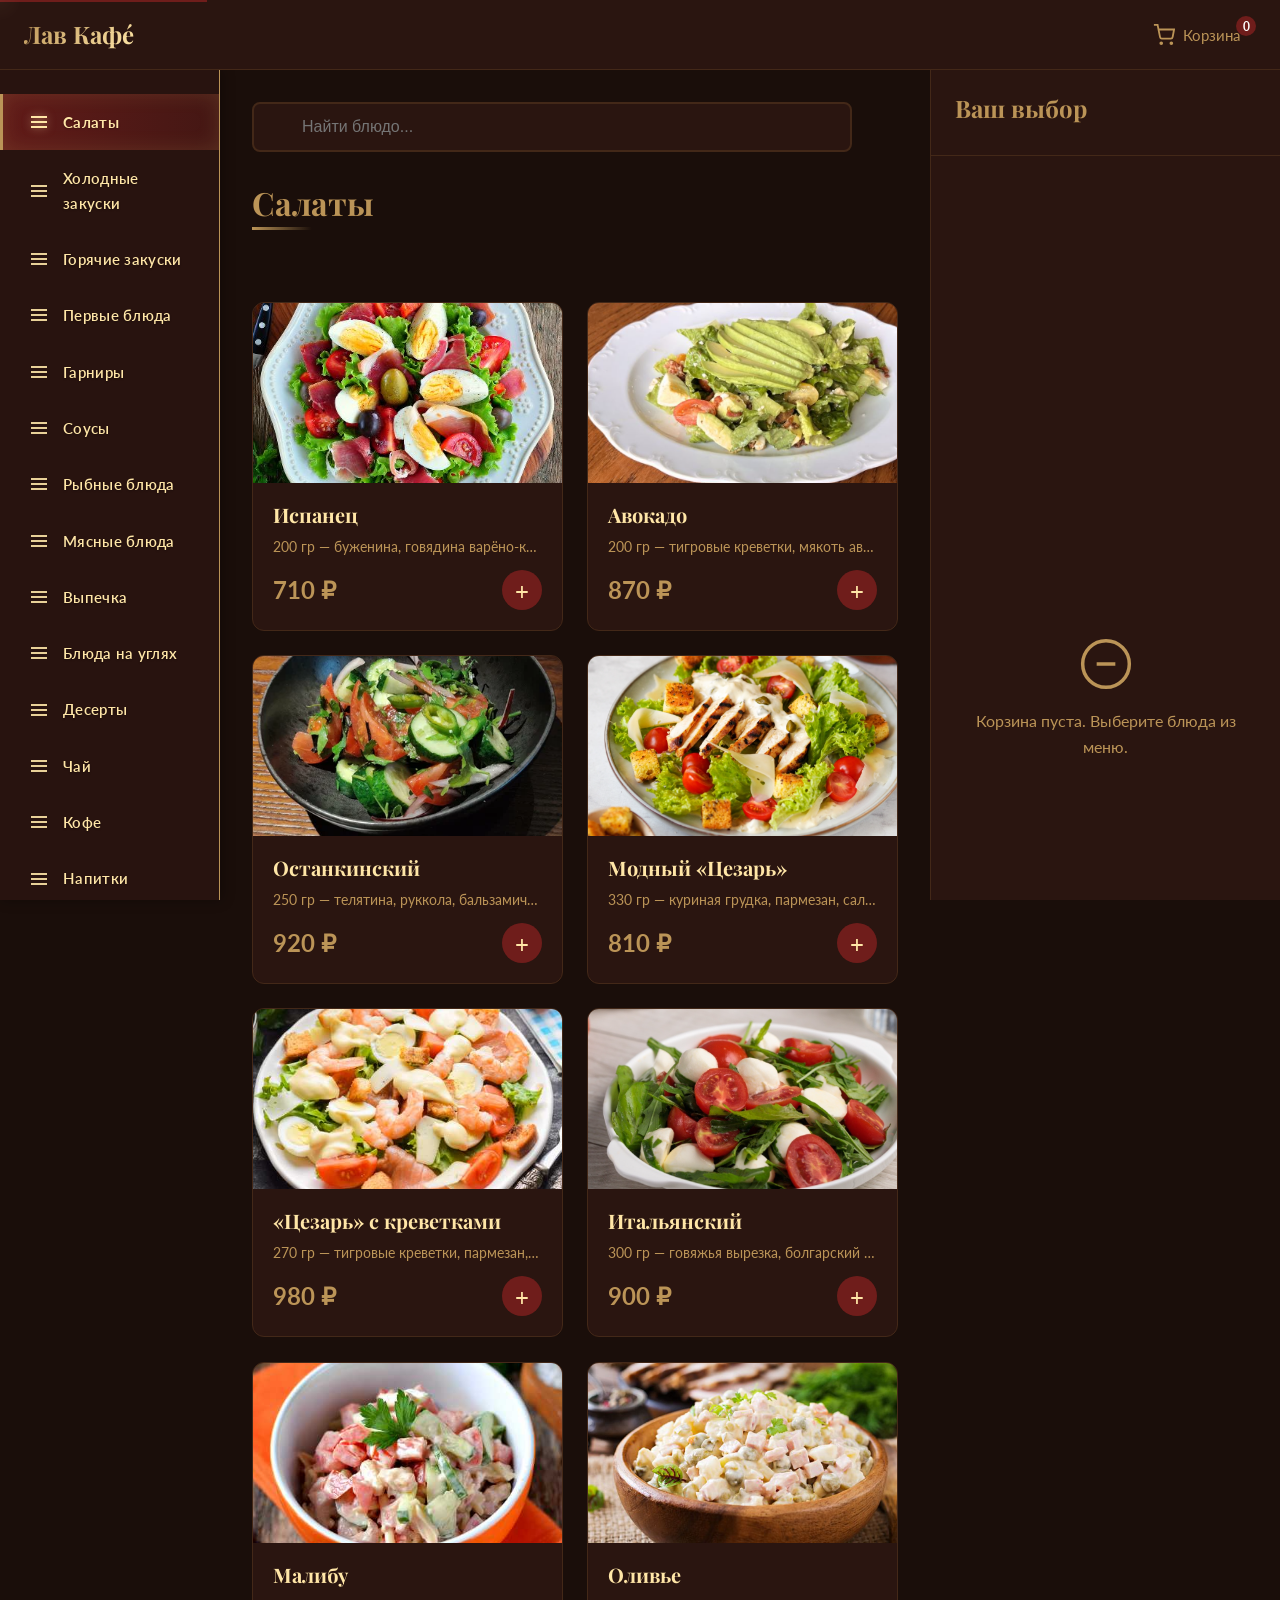
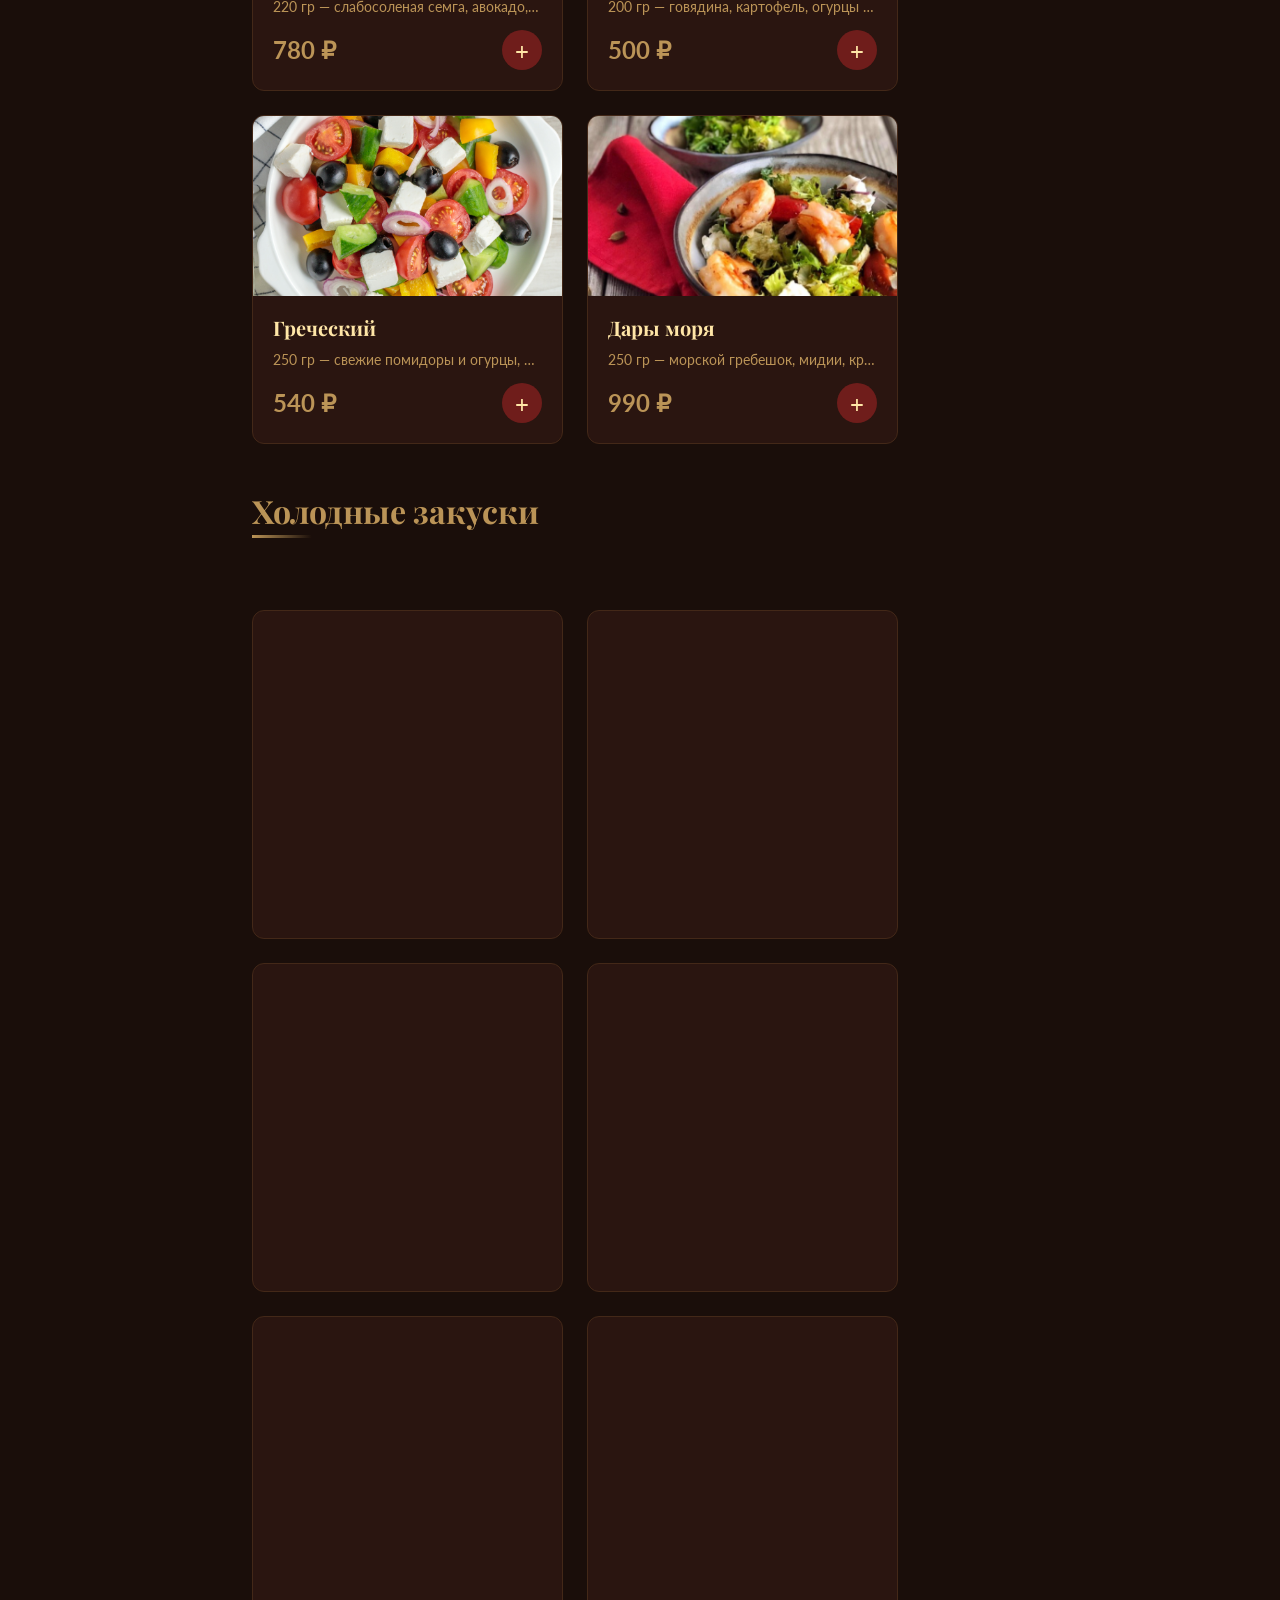
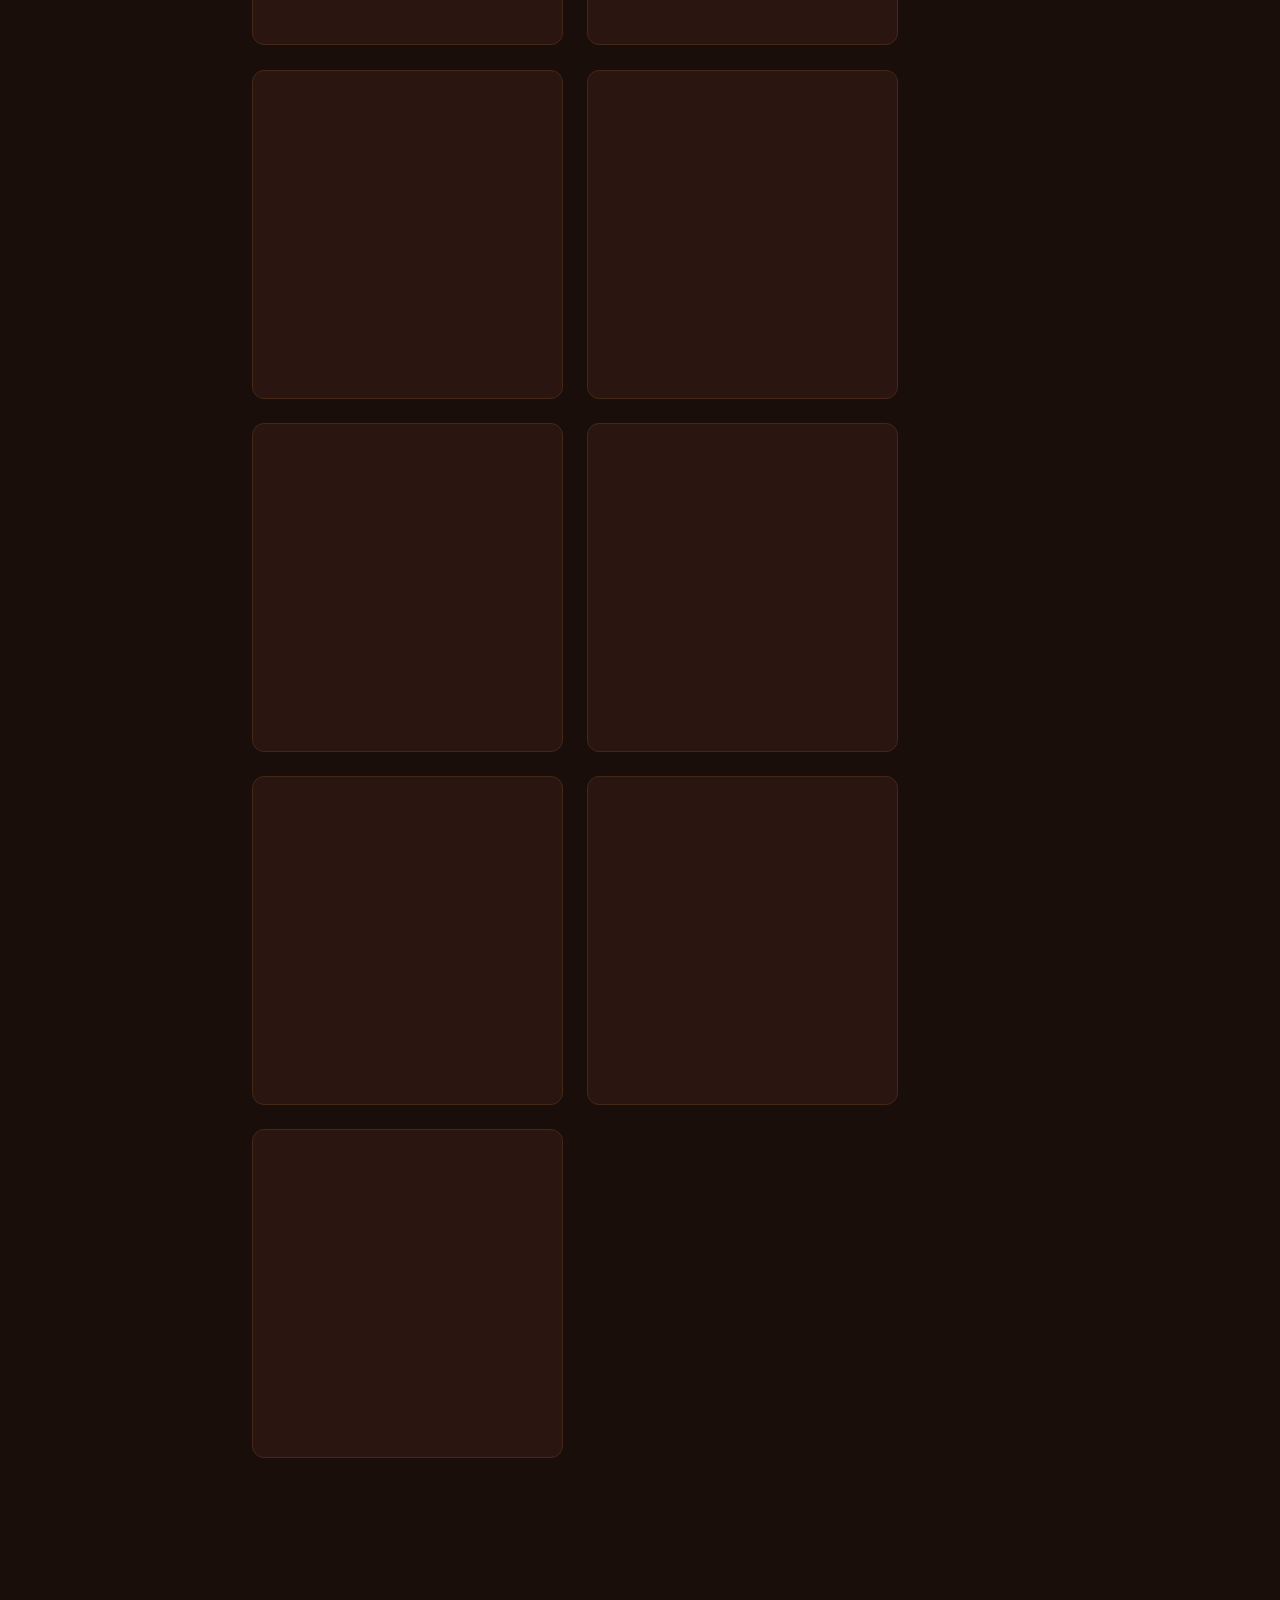
==== commit 0ea69420: "Add files via upload" ====
--- a/templates/menu.html
+++ b/templates/menu.html
@@ -54,77 +54,7 @@
     <div class="main-layout">
         <!-- CATEGORY SIDEBAR -->
         <aside class="category-sidebar" id="category-sidebar">
-            <nav class="category-nav">
-                <a href="#entrees" class="category-link active" data-category="entrees">
-                    <span class="category-icon">
-                        <svg width="24" height="24" viewBox="0 0 24 24" fill="none" stroke="currentColor" stroke-width="2">
-                            <path d="M12 2a10 10 0 0 1 10 10c0 5-4 8-10 8s-10-3-10-8a10 10 0 0 1 10-10z"></path>
-                            <path d="M8 14s1.5 2 4 2 4-2 4-2"></path>
-                        </svg>
-                    </span>
-                    <span class="category-label">Горячие Закуски</span>
-                </a>
-                <a href="#soupes" class="category-link" data-category="soupes">
-                    <span class="category-icon">
-                        <svg width="24" height="24" viewBox="0 0 24 24" fill="none" stroke="currentColor" stroke-width="2">
-                            <path d="M4 11h16a2 2 0 0 1 2 2v2a6 6 0 0 1-6 6H8a6 6 0 0 1-6-6v-2a2 2 0 0 1 2-2z"></path>
-                            <path d="M6 11V7a6 6 0 0 1 12 0v4"></path>
-                        </svg>
-                    </span>
-                    <span class="category-label">Первые блюда</span>
-                </a>
-                <a href="#plats" class="category-link" data-category="plats">
-                    <span class="category-icon">
-                        <svg width="24" height="24" viewBox="0 0 24 24" fill="none" stroke="currentColor" stroke-width="2">
-                            <path d="M12 2L2 7l10 5 10-5-10-5z"></path>
-                            <path d="M2 17l10 5 10-5"></path>
-                            <path d="M2 12l10 5 10-5"></path>
-                        </svg>
-                    </span>
-                    <span class="category-label">Гарниры</span>
-                </a>
-                <a href="#accompagnements" class="category-link" data-category="accompagnements">
-                    <span class="category-icon">
-                        <svg width="24" height="24" viewBox="0 0 24 24" fill="none" stroke="currentColor" stroke-width="2">
-                            <rect x="3" y="3" width="18" height="18" rx="2" ry="2"></rect>
-                            <line x1="3" y1="9" x2="21" y2="9"></line>
-                            <line x1="9" y1="21" x2="9" y2="9"></line>
-                        </svg>
-                    </span>
-                    <span class="category-label">Соусы</span>
-                </a>
-                <a href="#specialites" class="category-link" data-category="specialites">
-                    <span class="category-icon">
-                        <svg width="24" height="24" viewBox="0 0 24 24" fill="none" stroke="currentColor" stroke-width="2">
-                            <path d="M12 2l3.09 6.26L22 9.27l-5 4.87 1.18 6.88L12 17.77l-6.18 3.25L7 14.14 2 9.27l6.91-1.01L12 2z"></path>
-                        </svg>
-                    </span>
-                    <span class="category-label">Русские специалитеты</span>
-                </a>
-                <a href="#desserts" class="category-link" data-category="desserts">
-                    <span class="category-icon">
-                        <svg width="24" height="24" viewBox="0 0 24 24" fill="none" stroke="currentColor" stroke-width="2">
-                            <path d="M20 21v-8a2 2 0 0 0-2-2H6a2 2 0 0 0-2 2v8"></path>
-                            <path d="M4 16s.5-2 2-3 4-2 6-2 4.5 1 6 2 2 3 2 3"></path>
-                            <path d="M2 21h20"></path>
-                            <path d="M7 8v3M12 8v3M17 8v3"></path>
-                        </svg>
-                    </span>
-                    <span class="category-label">Десерты</span>
-                </a>
-                <a href="#boissons" class="category-link" data-category="boissons">
-                    <span class="category-icon">
-                        <svg width="24" height="24" viewBox="0 0 24 24" fill="none" stroke="currentColor" stroke-width="2">
-                            <path d="M18 8h1a4 4 0 0 1 0 8h-1"></path>
-                            <path d="M2 8h16v9a4 4 0 0 1-4 4H6a4 4 0 0 1-4-4V8z"></path>
-                            <line x1="6" y1="1" x2="6" y2="4"></line>
-                            <line x1="10" y1="1" x2="10" y2="4"></line>
-                            <line x1="14" y1="1" x2="14" y2="4"></line>
-                        </svg>
-                    </span>
-                    <span class="category-label">Напитки</span>
-                </a>
-            </nav>
+            <nav class="category-nav" id="category-nav"></nav>
         </aside>
 
         <!-- MAIN CONTENT -->
--- a/static/css/menu.css
+++ b/static/css/menu.css
@@ -339,6 +339,14 @@
   background-size: 200% 100%;
   animation: shimmer 1.8s infinite;
   position: relative;
+  overflow: hidden;
+}
+
+.item-img {
+  width: 100%;
+  height: 100%;
+  object-fit: cover;
+  display: block;
 }
 
 @keyframes shimmer {
--- a/static/css/menu.css
+++ b/static/css/menu.css
@@ -339,6 +339,14 @@
   background-size: 200% 100%;
   animation: shimmer 1.8s infinite;
   position: relative;
+  overflow: hidden;
+}
+
+.item-img {
+  width: 100%;
+  height: 100%;
+  object-fit: cover;
+  display: block;
 }
 
 @keyframes shimmer {
